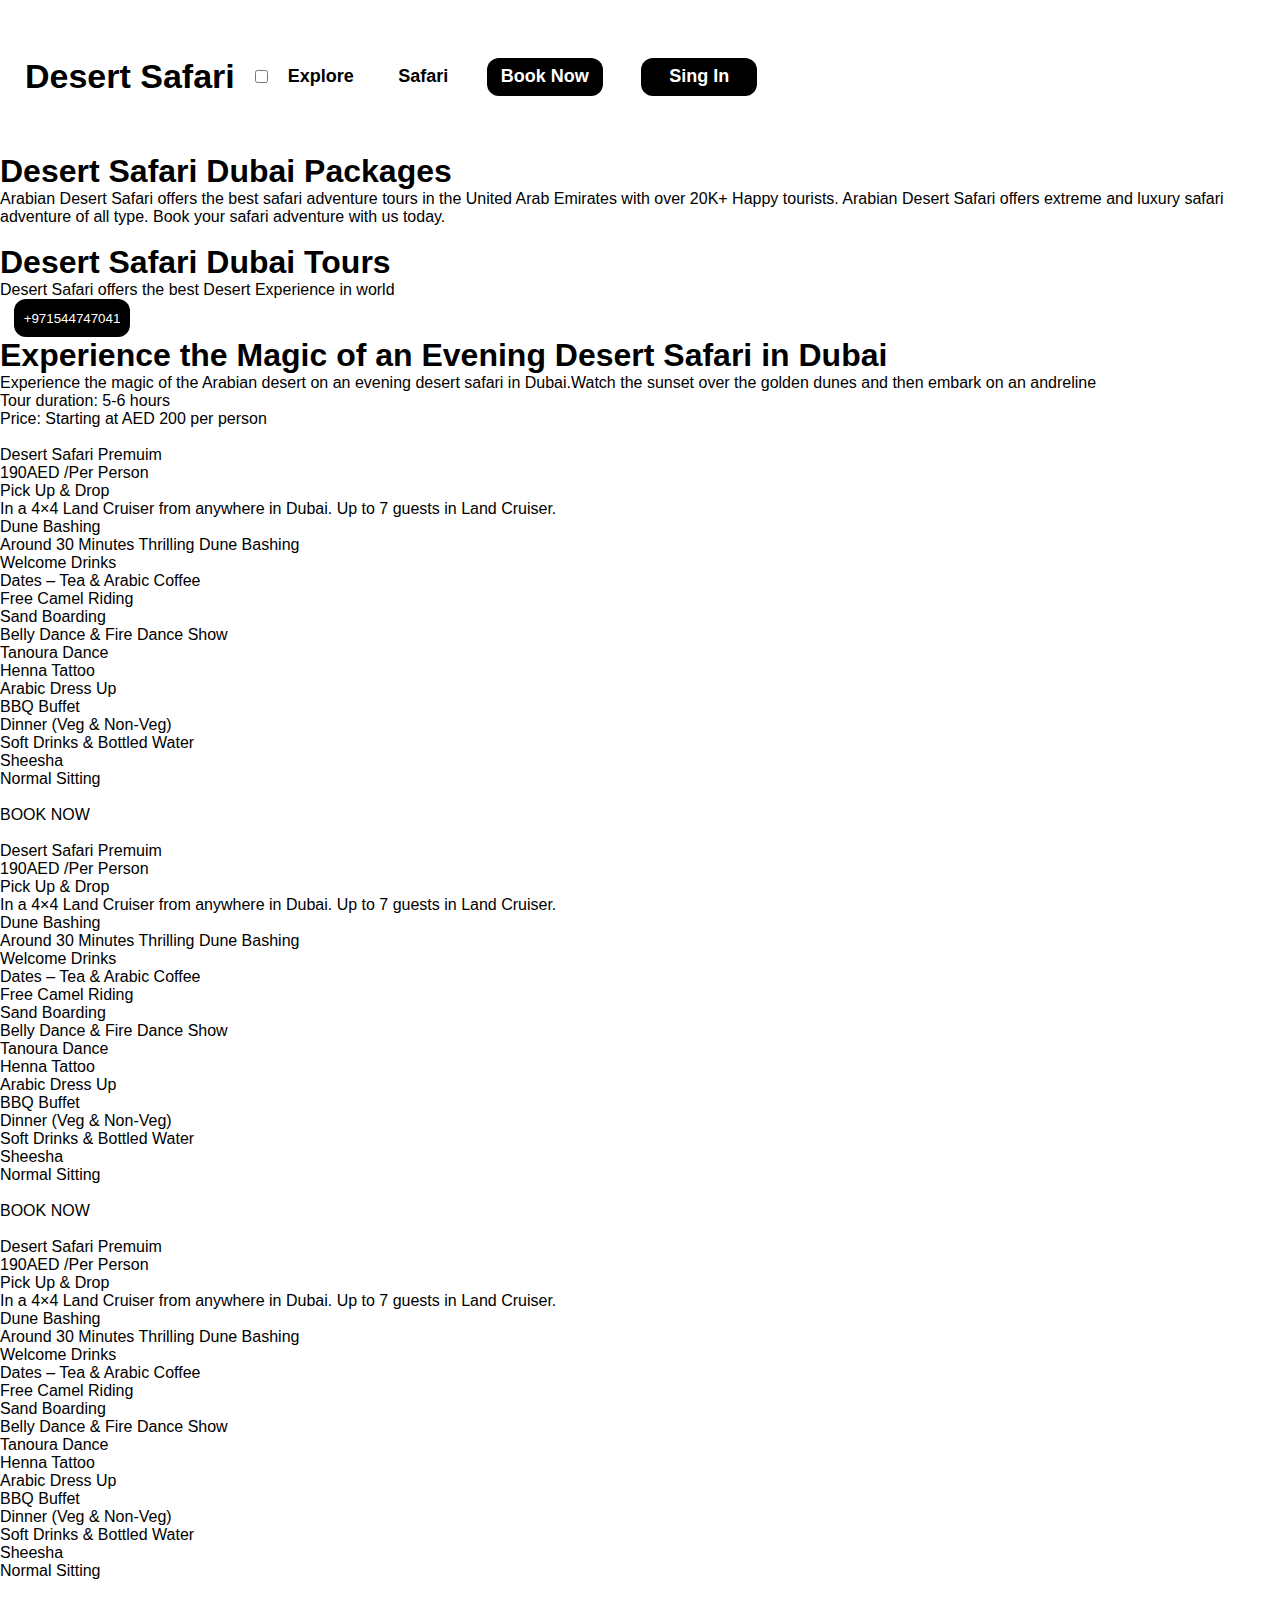
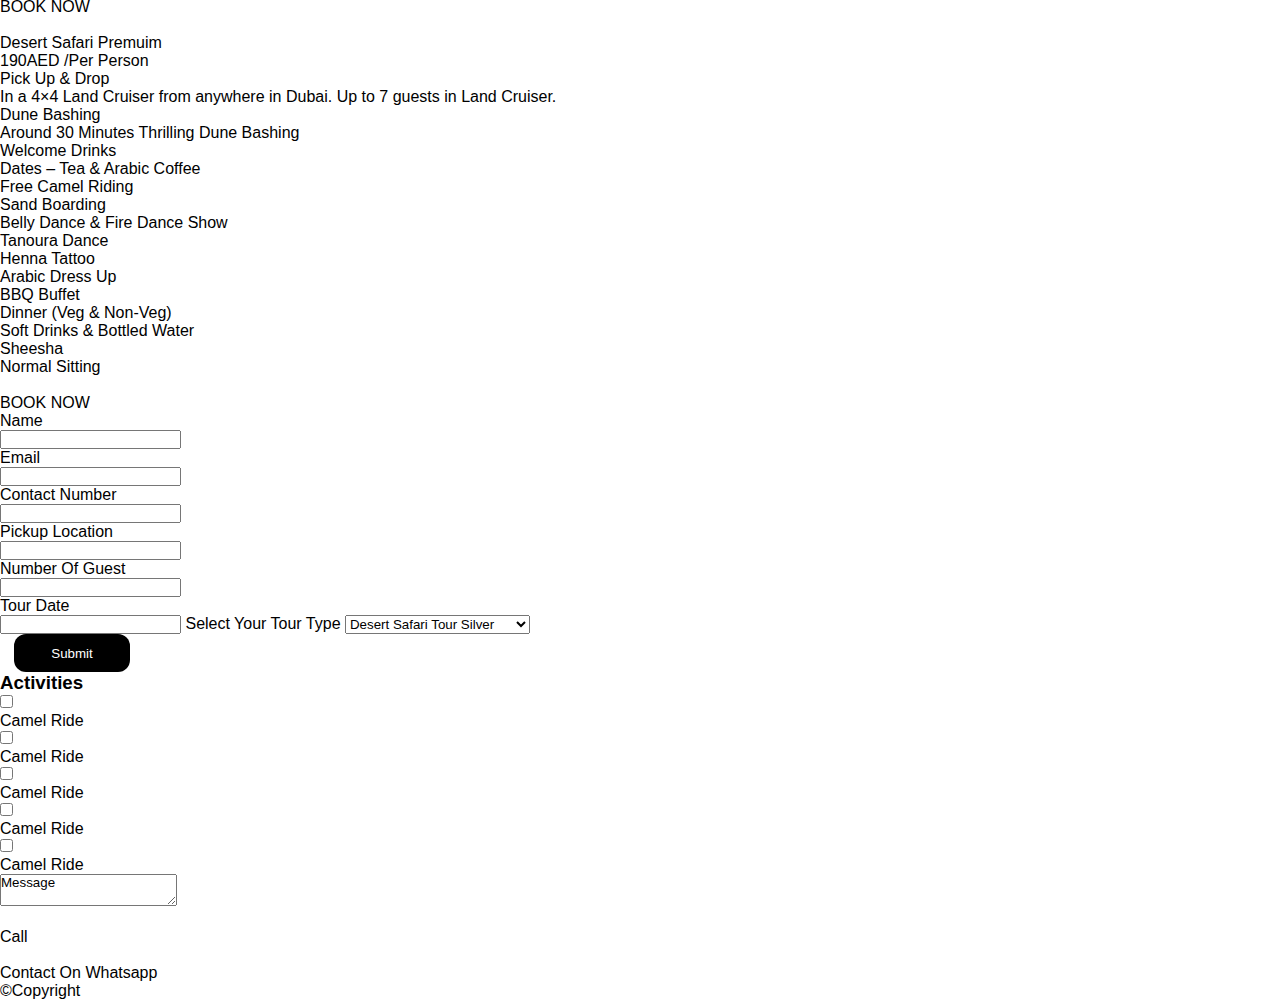
==== index.html @ 17612ead "mistakenlly set rem to px" ====
<!DOCTYPE html>
<html lang="en">

<head>
    <meta charset="UTF-8">
    <meta name="viewport" content="width=device-width, initial-scale=1.0">
    <title>Desert Safari</title>
</head>
<link rel="stylesheet" href="./css/nav_bar.css">
<link rel="stylesheet" href="./css/reponsive.css">
<link rel="stylesheet" href="./css/style.css">

<body>
    <header>
        <nav class="navdiv">
            <ul class="nav-bar">
                <li class="logo">Desert Safari</li>
                <input type='checkbox' id='check' />
                <span class="menu">
                    <li><a href="buy.html">Explore</li></a>
                    <li><a href="safari.html">Safari</li></a>
                    <button class="font_Set">
                        <li class="MPzero"><a id="white_Font" href="packages.html">Book Now</a></li>
                    </button>
                    <button class="font_Set">
                        <li class="MPzero"><a id="white_Font" href="login.html">Sing In</a></li>
                    </button>
                    <label for="check" class="close-menu"><i class="fas fa-times"></i></label>
                </span>
                <label for="check" class="open-menu"><i class="fas fa-bars"></i></label>
            </ul>
        </nav>
    </header>
    <main>
        <div class="belowNav">
            <div class="head">
                <h1>Desert Safari Dubai Packages</h1>
            </div>
            <div class="para">
                <p>Arabian Desert Safari offers the best safari adventure tours in the United Arab Emirates with over
                    20K+ Happy tourists. Arabian Desert Safari offers extreme and luxury safari adventure of all type.
                    Book your safari adventure with us today.</p>
            </div>
            <div class="img"><img src="https://source.unsplash.com/random/372x165?offroading" alt=""></div>
        </div>
        <div class="main">
            <div class="head">
                <h1>Desert Safari Dubai Tours</h1>
            </div>
            <div class="para">
                <p>Desert Safari offers the best Desert Experience in world
                </p>
            </div>
            <div class="button">
                <button>
                    +971544747041
                </button>
            </div>
            <div class="offer">
                <div class="head">
                    <h1>Experience the Magic of an Evening Desert Safari in Dubai</h1>
                </div>
                <div class="para">
                    Experience the magic of the Arabian desert on an evening desert safari in Dubai.Watch the sunset
                    over the golden dunes and then embark on an andreline
                </div>
                <div class="tourDuration">
                    <p>Tour duration: 5-6 hours </p>
                    <p>Price: Starting at AED 200 per person</p>
                </div>
            </div>
        </div>
        <div class="productCard">
            <div class="img">
                <img src="https://source.unsplash.com/random/372x165?desert" alt="" srcset="">
            </div>
            <div class="info">
                <div class="head">
                    Desert Safari Premuim
                </div>
                <div class="perPerson">
                    190AED /Per Person
                </div>
            </div>
            <div class="info">
                <div class="head">
                    Pick Up & Drop
                </div>
                <div class="infoPara">
                    In a 4×4 Land Cruiser from anywhere in Dubai. Up to 7 guests in Land Cruiser.
                </div>
            </div>
            <div class="info">
                <div class="head">
                    Dune Bashing
                </div>
                <div class="infoPara">
                    Around 30 Minutes Thrilling Dune Bashing
                </div>
            </div>
            <div class="info">
                <div class="head">
                    Welcome Drinks
                </div>
                <div class="infoPara">
                    Dates – Tea & Arabic Coffee
                </div>
            </div>
            <div class="info">
                <div class="head">
                    Free Camel Riding
                </div>
                <div class="infoPara">
                    Sand Boarding
                </div>
            </div>
            <div class="info">
                <div class="head">
                    Belly Dance & Fire Dance Show
                </div>
                <div class="infoPara">
                    Tanoura Dance
                </div>
            </div>
            <div class="info">
                <div class="head">
                    Henna Tattoo
                </div>
                <div class="infoPara">
                    Arabic Dress Up
                </div>
            </div>
            <div class="info">
                <div class="head">
                    BBQ Buffet
                </div>
                <div class="infoPara">
                    Dinner (Veg & Non-Veg)
                </div>
            </div>
            <div class="info">
                <div class="head">
                    Soft Drinks & Bottled Water
                </div>
                <div class="infoPara">
                    Sheesha
                </div>
            </div>
            <div class="info">
                <div class="head">
                    Normal Sitting
                </div>
            </div>
            <div class="bottomInfo">
                <div class="img">
                    <img src="./photos/review.png" alt="" srcset="">
                </div>
                <div class="buyButton">
                    BOOK NOW
                </div>
            </div>
        </div>
        <div class="productCard">
            <div class="img">
                <img src="https://source.unsplash.com/random/372x165?sahara" alt="" srcset="">
            </div>
            <div class="info">
                <div class="head">
                    Desert Safari Premuim
                </div>
                <div class="perPerson">
                    190AED /Per Person
                </div>
            </div>
            <div class="info">
                <div class="head">
                    Pick Up & Drop
                </div>
                <div class="infoPara">
                    In a 4×4 Land Cruiser from anywhere in Dubai. Up to 7 guests in Land Cruiser.
                </div>
            </div>
            <div class="info">
                <div class="head">
                    Dune Bashing
                </div>
                <div class="infoPara">
                    Around 30 Minutes Thrilling Dune Bashing
                </div>
            </div>
            <div class="info">
                <div class="head">
                    Welcome Drinks
                </div>
                <div class="infoPara">
                    Dates – Tea & Arabic Coffee
                </div>
            </div>
            <div class="info">
                <div class="head">
                    Free Camel Riding
                </div>
                <div class="infoPara">
                    Sand Boarding
                </div>
            </div>
            <div class="info">
                <div class="head">
                    Belly Dance & Fire Dance Show
                </div>
                <div class="infoPara">
                    Tanoura Dance
                </div>
            </div>
            <div class="info">
                <div class="head">
                    Henna Tattoo
                </div>
                <div class="infoPara">
                    Arabic Dress Up
                </div>
            </div>
            <div class="info">
                <div class="head">
                    BBQ Buffet
                </div>
                <div class="infoPara">
                    Dinner (Veg & Non-Veg)
                </div>
            </div>
            <div class="info">
                <div class="head">
                    Soft Drinks & Bottled Water
                </div>
                <div class="infoPara">
                    Sheesha
                </div>
            </div>
            <div class="info">
                <div class="head">
                    Normal Sitting
                </div>
            </div>
            <div class="bottomInfo">
                <div class="img">
                    <img src="./photos/review.png" alt="" srcset="">
                </div>
                <div class="buyButton">
                    BOOK NOW
                </div>
            </div>
        </div>
        <div class="productCard">
            <div class="img">
                <img src="https://source.unsplash.com/random/372x165?beach" alt="" srcset="">
            </div>
            <div class="info">
                <div class="head">
                    Desert Safari Premuim
                </div>
                <div class="perPerson">
                    190AED /Per Person
                </div>
            </div>
            <div class="info">
                <div class="head">
                    Pick Up & Drop
                </div>
                <div class="infoPara">
                    In a 4×4 Land Cruiser from anywhere in Dubai. Up to 7 guests in Land Cruiser.
                </div>
            </div>
            <div class="info">
                <div class="head">
                    Dune Bashing
                </div>
                <div class="infoPara">
                    Around 30 Minutes Thrilling Dune Bashing
                </div>
            </div>
            <div class="info">
                <div class="head">
                    Welcome Drinks
                </div>
                <div class="infoPara">
                    Dates – Tea & Arabic Coffee
                </div>
            </div>
            <div class="info">
                <div class="head">
                    Free Camel Riding
                </div>
                <div class="infoPara">
                    Sand Boarding
                </div>
            </div>
            <div class="info">
                <div class="head">
                    Belly Dance & Fire Dance Show
                </div>
                <div class="infoPara">
                    Tanoura Dance
                </div>
            </div>
            <div class="info">
                <div class="head">
                    Henna Tattoo
                </div>
                <div class="infoPara">
                    Arabic Dress Up
                </div>
            </div>
            <div class="info">
                <div class="head">
                    BBQ Buffet
                </div>
                <div class="infoPara">
                    Dinner (Veg & Non-Veg)
                </div>
            </div>
            <div class="info">
                <div class="head">
                    Soft Drinks & Bottled Water
                </div>
                <div class="infoPara">
                    Sheesha
                </div>
            </div>
            <div class="info">
                <div class="head">
                    Normal Sitting
                </div>
            </div>
            <div class="bottomInfo">
                <div class="img">
                    <img src="./photos/review.png" alt="" srcset="">
                </div>
                <div class="buyButton">
                    BOOK NOW
                </div>
            </div>
        </div>
        <div class="productCard">
            <div class="img">
                <img src="https://source.unsplash.com/random/372x165?camping" alt="" srcset="">
            </div>
            <div class="info">
                <div class="head">
                    Desert Safari Premuim
                </div>
                <div class="perPerson">
                    190AED /Per Person
                </div>
            </div>
            <div class="info">
                <div class="head">
                    Pick Up & Drop
                </div>
                <div class="infoPara">
                    In a 4×4 Land Cruiser from anywhere in Dubai. Up to 7 guests in Land Cruiser.
                </div>
            </div>
            <div class="info">
                <div class="head">
                    Dune Bashing
                </div>
                <div class="infoPara">
                    Around 30 Minutes Thrilling Dune Bashing
                </div>
            </div>
            <div class="info">
                <div class="head">
                    Welcome Drinks
                </div>
                <div class="infoPara">
                    Dates – Tea & Arabic Coffee
                </div>
            </div>
            <div class="info">
                <div class="head">
                    Free Camel Riding
                </div>
                <div class="infoPara">
                    Sand Boarding
                </div>
            </div>
            <div class="info">
                <div class="head">
                    Belly Dance & Fire Dance Show
                </div>
                <div class="infoPara">
                    Tanoura Dance
                </div>
            </div>
            <div class="info">
                <div class="head">
                    Henna Tattoo
                </div>
                <div class="infoPara">
                    Arabic Dress Up
                </div>
            </div>
            <div class="info">
                <div class="head">
                    BBQ Buffet
                </div>
                <div class="infoPara">
                    Dinner (Veg & Non-Veg)
                </div>
            </div>
            <div class="info">
                <div class="head">
                    Soft Drinks & Bottled Water
                </div>
                <div class="infoPara">
                    Sheesha
                </div>
            </div>
            <div class="info">
                <div class="head">
                    Normal Sitting
                </div>
            </div>
            <div class="bottomInfo">
                <div class="img">
                    <img src="./photos/review.png" alt="" srcset="">
                </div>
                <div class="buyButton">
                    BOOK NOW
                </div>
            </div>
        </div>
        <div class="bookingSec">
            <form action="https://api.web3forms.com/submit" method="POST">
        <input type="hidden" name="access_key" value="5bc16589-9d69-4c03-a437-92725a789b4c">
                <p>Name</p>
                <input id="clientName" type="text" name="q" placeholder="">
                <p>Email</p>
                <input id="clientEmail" type="text" name="q" placeholder="">
                <p>Contact Number</p>
                <input id="clientNo" type="text" name="q" placeholder="">
                <p>Pickup Location</p>
                <input id="pickupLocation" type="text" name="q" placeholder="">
                <p>Number Of Guest</p>
                <input id="noOfGuests" type="text" name="q" placeholder="">
                <p>Tour Date</p>
                <input id="tourDate" type="text" name="access_key" placeholder="">

                    <label class="light-Font" >Select Your Tour Type</label>
                    <select id="tourOption">
                        <option value="Silver">Desert Safari Tour Silver</option>
                        <option value="Gold">Desert Safari Tour Gold</option>
                        <option value="Platinum">Desert Safari Tour Platinum</option>
                        <ovolvoption value="Diamond">Desert Safari Tour Diamond</option>
                        </select>
                        
                        <div class="h-captcha" data-captcha="true"></div>
                        <button id="submit" type="submit">
                            Submit
                        </button>
            </form>
            <h3 class="">Activities</h3>
            <div class="checkBoxes">
                <div class="tickBox">
                    <input type="checkbox" value="">
                    <p>Camel Ride</p>
                </div>
                <div class="tickBox">
                    <input type="checkbox" value="">
                    <p>Camel Ride</p>
                </div>
                <div class="tickBox">
                    <input type="checkbox" value="">
                    <p>Camel Ride</p>
                </div>
                <div class="tickBox">
                    <input type="checkbox" value="">
                    <p>Camel Ride</p>
                </div>
                <div class="tickBox">
                    <input type="checkbox" value="">
                    <p>Camel Ride</p>
                </div>
            </div>
            <div class="message">
                <textarea name="" id="">Message</textarea>
            </div>
            <!-- <button onclick="BookingInfo()" id="submit" type="submit"> -->
        </div>
    </main>
    <div class="contact">
        <div onclick="call()" class="call">
            <img src="./photos/call.png" alt="" srcset="">
            <p>Call</p>
        </div>
    </div>
    <div onclick="whatsapp()" class="contact">
        <div class="whatsapp">
            <img src="./photos/whatsapp.png" alt="" srcset="">
            <p>Contact On Whatsapp</p>
        </div>
    </div>
    <footer>
        ©Copyright
    </footer>
    <script src="script.js"></script>
    <script src="https://web3forms.com/client/script.js" async defer></script>
    <!-- <script src="./javascript/script.js"></script> -->
</body>

</html>
---- css/style.css ----
@import url('https://fonts.googleapis.com/css2?family=Lugrasimo&family=Zilla+Slab:ital,wght@0,300;0,400;0,500;0,600;0,700;1,300;1,400;1,500;1,600;1,700&display=swap');
@import url('https://fonts.googleapis.com/css2?family=Lugrasimo&display=swap');
@import url('https://fonts.googleapis.com/css2?family=Raleway:ital,wght@0,100..900;1,100..900&display=swap');

* {
    font-family: "Roboto", sans-serif;
    text-decoration: none;
    padding: 0;
    margin: 0;
}

html,
body {
    min-height: 100%;
}

body {
    background-color: var(--bg-color);
}

nav {
    background-color: var(--nav-color);
}

button {
    font-weight: 100;
    width: 116px;
    height: 38px;
    background-color: var(--btn-color);
    margin-left: 14px;
    margin-right: 20px;
    border-radius: var(--btn-raduis);
    padding: 0 0 0 0;
    border: 0;
    color: var(--bg-color);
}

ul {
    display: flex;
    justify-content: space-between;
    align-items: center;
}

li {
    list-style: none;
    display: inline-block;
    margin: 20px;
    display: inline;
}

li a {
    color: var(--font-color_2);
    font-size: 1.125rem;
    font-weight: bold;
    /* margin-right: 25px; */
    /* align-items: center; */
}

.navbar {
    font-family: calibri;
    padding-right: 15px;
    padding-left: 15px;
}

h2 {
    font-size: 2rem;
}

.navdiv {
    display: flex;
    height: 17vh;
    padding: 0 4px 0 5px;
    align-items: center;
    justify-content: space-between;
}

.logo {
    text-transform: capitalize;
    font-size: 2.125rem;
    font-weight: 600;
}

.menu button li,
#white_Font {
    margin: 0;
    padding: 0;
    color: var(--font-color_1);
    text-transform: unset;
}

menu .MPzero {
    color: var(--bg-color);
    font-weight: bold;
    font-size: 0.9375rem;
}

#container_img {
    width: 78vw;
    height: 60vh;
    z-index: 1;
    justify-content: center;
    border-radius: 24px;
    padding-top: 10px;
    margin: 22px auto;
}

.container {
    /* background-image: url(https://assets.api.uizard.io/api/cdn/stream/dd231531-9ee4-4b89-ac76-0adcfb8a06e5.png); */
    padding-top: 10px;
    width: 78vw;
    height: 78vh;
    border-radius: 24px;
    justify-content: center;
    margin: 22px auto;
    background-size: cover;
    line-break: auto;
    flex-wrap: wrap;
    display: flex;
    align-content: space-between;
}

.div_Head {
    /* background-color: black; */
    display: block;
}

#main_Quote {
    text-align: center;
    font-size: 2.0625rem;
    font-weight: 900;
    margin: 10vh auto 0 0;
    display: block;
    color: var(--bg-color);
}

#explore {
    border: none;
    padding-left: 10px;
}

#enjoy {
    border-radius: 0 0 10px 0;
}

.sub_Card {
    border-left: 2px solid #505050;
    padding: 10px;
    background-color: var(--nav-color);
}


.card_Main {
    z-index: 1;
    position: relative;
    top: -26vh;
    margin: 0 0.9vw;
    background-color: var(--nav-color);
    display: flex;
    border-radius: 8px;
    height: 12vh;
    /* align-content: flex-end; */
    align-items: center;
    width: 76vw;
    flex-wrap: wrap;
}


.menu_Card {
    box-sizing: border-box;
    opacity: 0.95;
    justify-content: flex-end;
    display: flex;
    width: 19vw;
    height: 46vh;
    border-radius: 15px;
    margin: 11px 16px;
    flex-direction: column;
    padding: 0 0px 15px 5vh;
    background-size: cover;
    filter: opacity(10px);
}

.card_Col_Head {
    font-size: 1rem;
    font-weight: 500;
    width: 100%;
    object-fit: cover;
    padding-top: 1vh;
}

.card_Col_Cont {
    font-weight: 700;
    font-size: 1.125rem;
}

#second_Container {
    display: flex;
    flex-direction: column;
    margin-top: 9vh;
}

#second_Container h2 {
    display: flex;
    justify-content: flex-start;
    margin: 18vh 0vh 0px 17vw;
    font-size: 2rem;
}

.card {
    display: flex;
    justify-content: center;
}

.menu_Card {
    box-sizing: border-box;
    justify-content: flex-end;
    display: flex;
    width: 19vw;
    height: 46vh;
    border-radius: 15px;
    margin: 9vh 16px;
    flex-direction: column;
    padding: 0 0px 2.4vh 2.44vw;
}

.card_G {
    width: 30vw;
    display: flex;
    flex-direction: column;
    text-align: center;
    align-items: center;
}

.a {
    width: 102px;
    height: 102px;
}

.b {
    font-size: 23px;
    font-weight: 600;
}

.c {
    font-size: 1rem;
    font-weight: 100;
    line-break: auto;
    margin-top: 1vh;
    margin-top: 0.4vh;
}

#camel_Ride {
    background-image: url(./photos/camel_ride.jpg);
}

#quad_Biking {
    background-image: url(https://media.istockphoto.com/id/1629470061/photo/young-woman-on-a-quadbike-in-the-desert-in-egypt.jpg?s=612x612&w=0&k=20&c=jbIVRfKk-oHbPiOWPb5SlHb2qj7-yLvcGids2VJVi2c=);
}

#dune_Bashing {
    background-image: url(./photos/dune.jpg);
}

#Desert_SunsetView {
    background-image: url(./photos/sunsetView.jpg);
}


#boldAndFont {
    color: var(--font-color_2);
    font-weight: 600;
    font-size: 24px;
}

.container_Bottom {
    margin-top: 10vh;
    padding: 10px 10px 0px 10px;
    display: flex;
    font-size: 1.125rem;
    background-color: var(--nav-color);
    justify-content: center;
    color: rgba(71, 71, 71, 1);
    border-top: 3px solid var(--bg-color);
}

.bold {
    font-weight: 600;
    color: var(--font-color_2);
}

#container_Right {
    padding-top: 10px;
    padding-bottom: 10px;
    justify-content: center;
    align-items: flex-end;
    margin: 0 9px 0 0;
}

#container_Left {
    align-content: center;
    padding-top: 10px;
    padding-bottom: 10px;
}

#fontsize {
    font-size: 1.125rem
}

:root {
    --nav-color: white;
    --btn-color: var(--font-color_2);
    --font-color_1: white;
    --btn-raduis: 12px;
    --font-color_2: black;
    --bg-color: white;
}

@media only screen and (max-width: 1133px) {
    body {
        height: 10vh;
    }
}

@media only screen and (max-width: 600px) {
    #second_Container {
        display: flex;
        flex-direction: column;
        /* margin-top: 9vh; */
    }

    #second_Container h2 {
        display: flex;
        justify-content: flex-start;
        margin: 0 0vh 0px 17vw;
        font-size: 2rem;
    }

    .container {
        /* background-image: url(https://assets.api.uizard.io/api/cdn/stream/dd231531-9ee4-4b89-ac76-0adcfb8a06e5.png); */
        padding-top: 10px;
        width: 78vw;
        height: 142.4vh;
        border-radius: 24px;
        justify-content: center;
        margin: 22px auto 0 auto;
        background-size: cover;
        line-break: auto;
        flex-wrap: wrap;
        display: flex;
        align-content: space-between;
    }
}

#second_Container h2 {
    position: absolute;
    display: flex;
    text-align: center;
    /* margin: 0 0vw; */
    font-size: 2rem;
    top: 139vw;
    width: 97vw;
    padding: 0 0px 0 11vw;
}

.card {
    position: relative;
    display: flex;
    justify-content: center;
    bottom: 21vh;
    /*right: 6.5vw; */
    flex-direction: column;
    align-self: center;
    background-color: cadetblue;
    width: 59vw;
}

.menu_Card {
    /* box-sizing: border-box; */
    /* justify-content: flex-end; */
    display: flex;
    width: 52vw;
    /* height: 36vh; */
    border-radius: 15px;
    /* margin: 9vh 16px; */
    flex-direction: column;
    padding: 0 0px 2.4vh 2.44vw;
    border: solid;
    text-align: center;
}

.card {
    position: relative;
    display: flex;
    justify-content: center;
    bottom: 21vh;
    /* right: 6.5vw; */
    /* flex-direction: column; */
    align-self: center;
    /* background-color: cadetblue; */
    width: 57vw;
    overflow: overlay;
    display: -webkit-inline-box;
}

.bottom_Cards {
    /* flex-wrap: wrap; */
    margin: 13vh 0;
    display: flex;
    justify-content: center;
    width: 100vw;
    height: 30vh;
    align-content: center;
    flex-direction: column;
    align-items: center;
}

.card_Main {
    position: relative;
    top: -70vh;
    display: flex;
    border-radius: 8px;
    align-items: left;
    flex-direction: column;
    flex-wrap: nowrap;
    background: unset;
}

#main_Quote {
    text-align: center;
    font-size: 3.0625rem;
    height: 47vh;
    font-weight: 900;
    margin: 13vh auto 0 0;
    display: block;
    color: var(--bg-color);
    text-align: left;
}

.div_Head {
    position: relative;
    /* background-color: black; */
    display: block;
    top: -77vw;
    z-index: 1;
}

.container {
    /* background-image: url(https://assets.api.uizard.io/api/cdn/stream/dd231531-9ee4-4b89-ac76-0adcfb8a06e5.png); */
    padding-top: 10px;
    width: 78vw;
    height: auto;
    border-radius: 24px;
    justify-content: center;
    margin: 22px auto;
    background-size: cover;
    line-break: auto;
    flex-wrap: wrap;
    display: flex;
    align-content: space-between;
    background-color: rgba(237, 237, 237, 0.4);
}

#enjoy,
.sub_Card {
    width: 68vw;
    border-radius: 38px;
    align-self: center;
    height: 61px;
    padding-bottom: 54px;
    margin-top: 6px;
    display: flex;
}

@media only screen and (max-width: 600px) {
    .card_Main {
        flex-direction: column;
    }
}

@media only screen and (max-height: 500px) {
    .navdiv {
        height: 85px;
    }
}

/* on mobile  */
@media only screen and (max-width: 600px) {
    .bottom_Cards {
        bottom: 41vh;
        position: relative;
        /* flex-wrap: wrap; */
        margin: 13vh 0;
        display: flex;
        justify-content: center;
        width: 100vw;
        height: 30vh;
        align-content: center;
        flex-direction: column;
        align-items: center;
    }

    .container {
        height: 1060px;
    }

    #second_Container h2 {
        position: absolute;
        display: flex;
        text-align: left;
        /* margin: 0 0vw; */
        font-size: 2rem;
        top: 114vh;
        width: 83vw;
        /* padding: 0 0px 0 11vw; */
    }

    .card_Main {
        top: -67vh;
    }

    .div_Head {
        top: -57vh;
    }

    .bottom_Cards {
        width: 0;
        height: 0;
    }

    .a,
    .b,
    .c,
    .card_G {
        font-size: 0;
        width: 0;
        height: 0;
    }

    .p {
        bottom: 5vh;
        position: relative;
        font-size: 25px;
        height: 8vh;
        width: 100vw;
        text-align: center;
        background-color: var(--nav-color);
        display: flex;
        align-content: center;
        justify-content: center;
        align-items: center;
    }

    .belowNav {
        padding-top: 10px;
        color: white;
        background-color: #efba61;
    }

    .belowNav .head {
        text-align: center;
    }

    .belowNav Img {
        width: 90vw;
        height: 40vw;
        margin: 0 5vw 3vh 5vw;
    }

    .para {
        border: 2px solid white;
        text-align: center;
        margin: 20px;
        padding: 10px;
        line-break: strict;
        font-size: 1rem;
    }

    .main {
        color: #494949;
    }

    .main .head {
        text-align: center;
        margin: 4vh 3vw 1vh 3vw;
        font-size: .9rem;
        width: 89vw;
        margin-left: 6vw;
        line-break: strict;

    }

    .main>.para {
        padding: 0 0px 14px 28px;
        text-align: left;
        margin: 0;
    }

    .main .button {
        padding: 0 0 0 12px;
    }

    .offer .para {
        /* padding: 0 0px 14px 28px; */
        text-align: left;
        /* margin: 0; */
        line-break: strict;
        text-align: left;
    }

    .offer {
        margin-top: 2vh;
        width: 78vw;
        margin-left: 13vw;
        text-align: left;
        padding: 7px 0px 0px 0px;
    }

    .offer .head {
        margin: 0 0 2vh 0;
        width: unset;
        text-align: unset;
        padding: 0;
    }

    .offer .para {
        font-size: 1.2rem;
        margin: 0;
        text-align: unset;
        padding: 0;
    }

    .offer .tourDuration {
        margin-top: 1vh;
        font-size: 18px;
        font-weight: 600;
    }

    .productCard {
        margin: 5vh auto 0 auto;
        /* height: 120vh; */
        width: 90vw;
        border-radius: 12px;
        border: 2px solid black;
    }

    .productCard .img img {
        height: 20vh;
        width: -webkit-fill-available;
    }

    .productCard .head {
        font-size: 1.5rem;
        color: #494949;
        text-align: left;
        margin-top: 1vh;
    }

    .productCard .perPerson {
        color: darkblue;
    }

    .productCard .info {
        margin-left: 7vw;
        margin-top: 2vh;
        margin-bottom: 2vh;
    }

    .info .head {
        font-size: 1.5rem;
        font-weight: 600;
    }

    .info .infoPara {
        font-size: 18px;
        font-weight: 500;
    }

    .bottomInfo {
        justify-content: space-between;
        width: 78vw;
        margin-left: 5vw;
        display: flex;
        align-items: center;
        margin-bottom: 1vh;
    }

    .bottomInfo .img img {
        width: 38vw;
        height: 5vh;
    }

    .bottomInfo .buyButton {
        background-color: yellow;
        border-radius: 22px;
        height: 5vh;
        width: 34vw;
        text-align: center;
        line-height: 5vh;
        font-size: 20px;
        color: white;
        font-weight: 700;
    }

    .bookingSec {
        margin-top: 1vh;
        margin: 1vh 4vh;
    }

    .bookingSec p {
        font-size: 18px;
        font-weight: 600;
    }

    input {
        border: 1px solid black;
        margin-top: 0.31vh;
        height: 3vh;
        width: 81vw;
        border: 1px solid black;
        border-radius: 2px;
        margin-bottom: 1vh;
    }

    .checkboxes {
        display: flex;
        align-items: flex-start;
        flex-direction: column;
    }

    .checkboxes p {
        display: inline;
    }

    .checkboxes input {
        width: 27px;
        margin: 0 2vw 0vh 0;
        padding: 0;
        height: 27px;
    }

    .checkboxes p {
        font-weight: 100;
    }

    .light-Font {
        font-size: 1.3rem;
        color: #272727;
    }

    .bookingSec h3 {
        font-size: 1.5rem;
        font-weight: 200;
        color: #272727;
        margin-left: 0.3vh;
    }

    .tickBox {
        margin: 1vh 0 0 0;
        display: flex;
        align-items: center;
    }

    #tourOption {
        border: 1px solid;
        margin: 0.85vh 0;
        width: 81vw;
        height: 4vh;
        font-size: 1.3rem;
    }

    .tickBox p {
        font-family: "Raleway", sans-serif;
        font-weight: 500;
    }

    .message {
        margin: 2vh 0 0 0;
    }

    .message textarea {
        width: 82vw;
        height: 23vw;
        border: 1px solid;
        padding: 1vh 3vw;
    }

    #submit {
        background-color: lightgrey;
        margin-top: 1vh;
        border: 1px solid black;
        padding: 1vh 3vw;
        height: 3vh;
        width: 82vw;
        border-radius: 6px;
        font-size: 1.4rem;
        line-height: 1vh;
        height: 4vh;
        font-weight: 500;
        color: black;
        margin-left: 0;
    }

    main {
        min-height: 100%;
        padding-bottom: 3vh;
    }

    .whatsapp {
        height: 5vh;
        width: 51vw;
        border-radius: 77px;
        display: flex;
        align-items: center;
        background: lightgreen;
        position: fixed;
        bottom: 3vh;
        right: 2vw;
        font-size: 15px;
    }

    .call {
        height: 5vh;
        width: 18vw;
        border-radius: 77px;
        display: flex;
        align-items: center;
        background: #b5b5b5;
        position: fixed;
        bottom: 3vh;
        left: 2vw;
        font-size: 15px;
        color: white;
        font-weight: 600;
    }

    footer {
        font-weight: 500;
        font-size: 20px;
        text-align: center;
        height: 5vh;
        background-color: black;
        color: white;
        line-height: 5vh;
    }
    .contact .call{
        background-color: black;
        width: 18vw;
        font-size: 0.938rem;
    }
    .contact .call img {
        /* height: 5.9vh; */
        border-radius: 4px;
        margin: 0 0 0.1vh -0.9vw;
        width: 10vw;
    }

    .contact .whatsapp img {
        height: 4vh;
    }
}
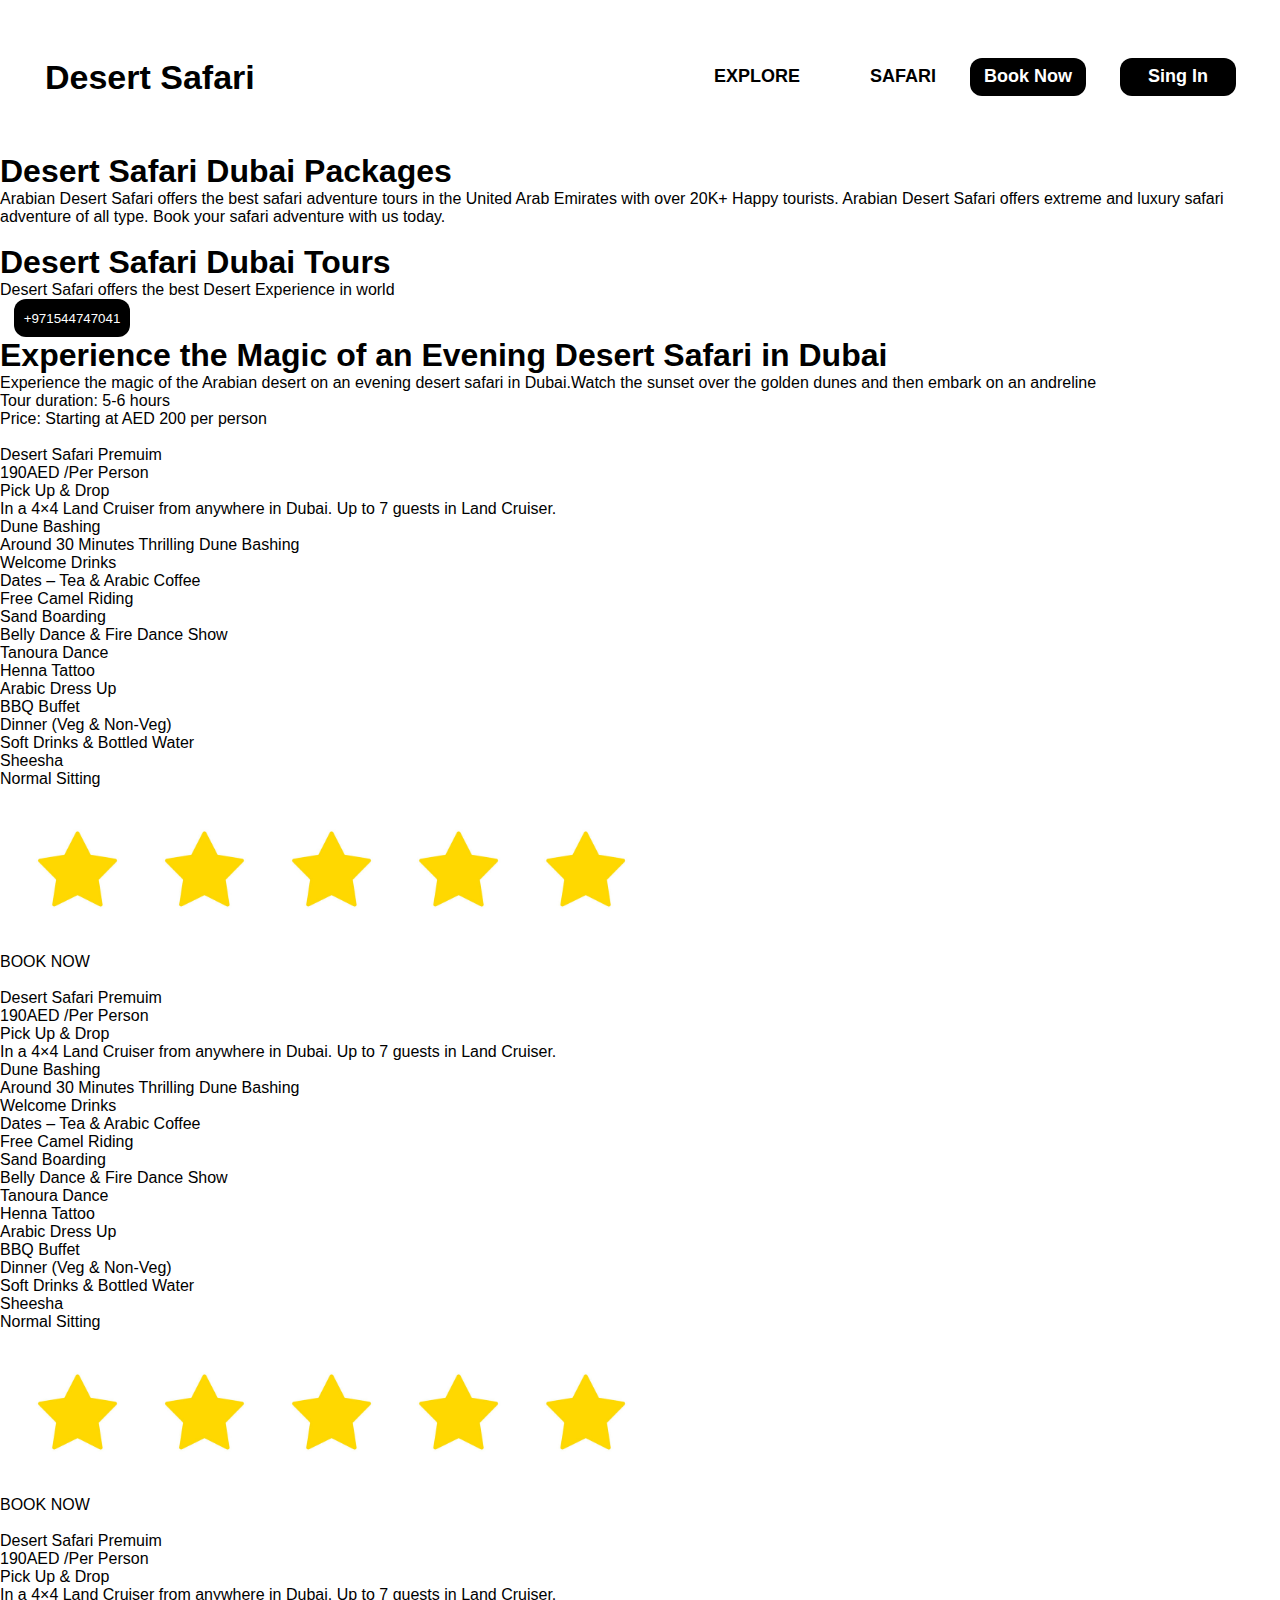
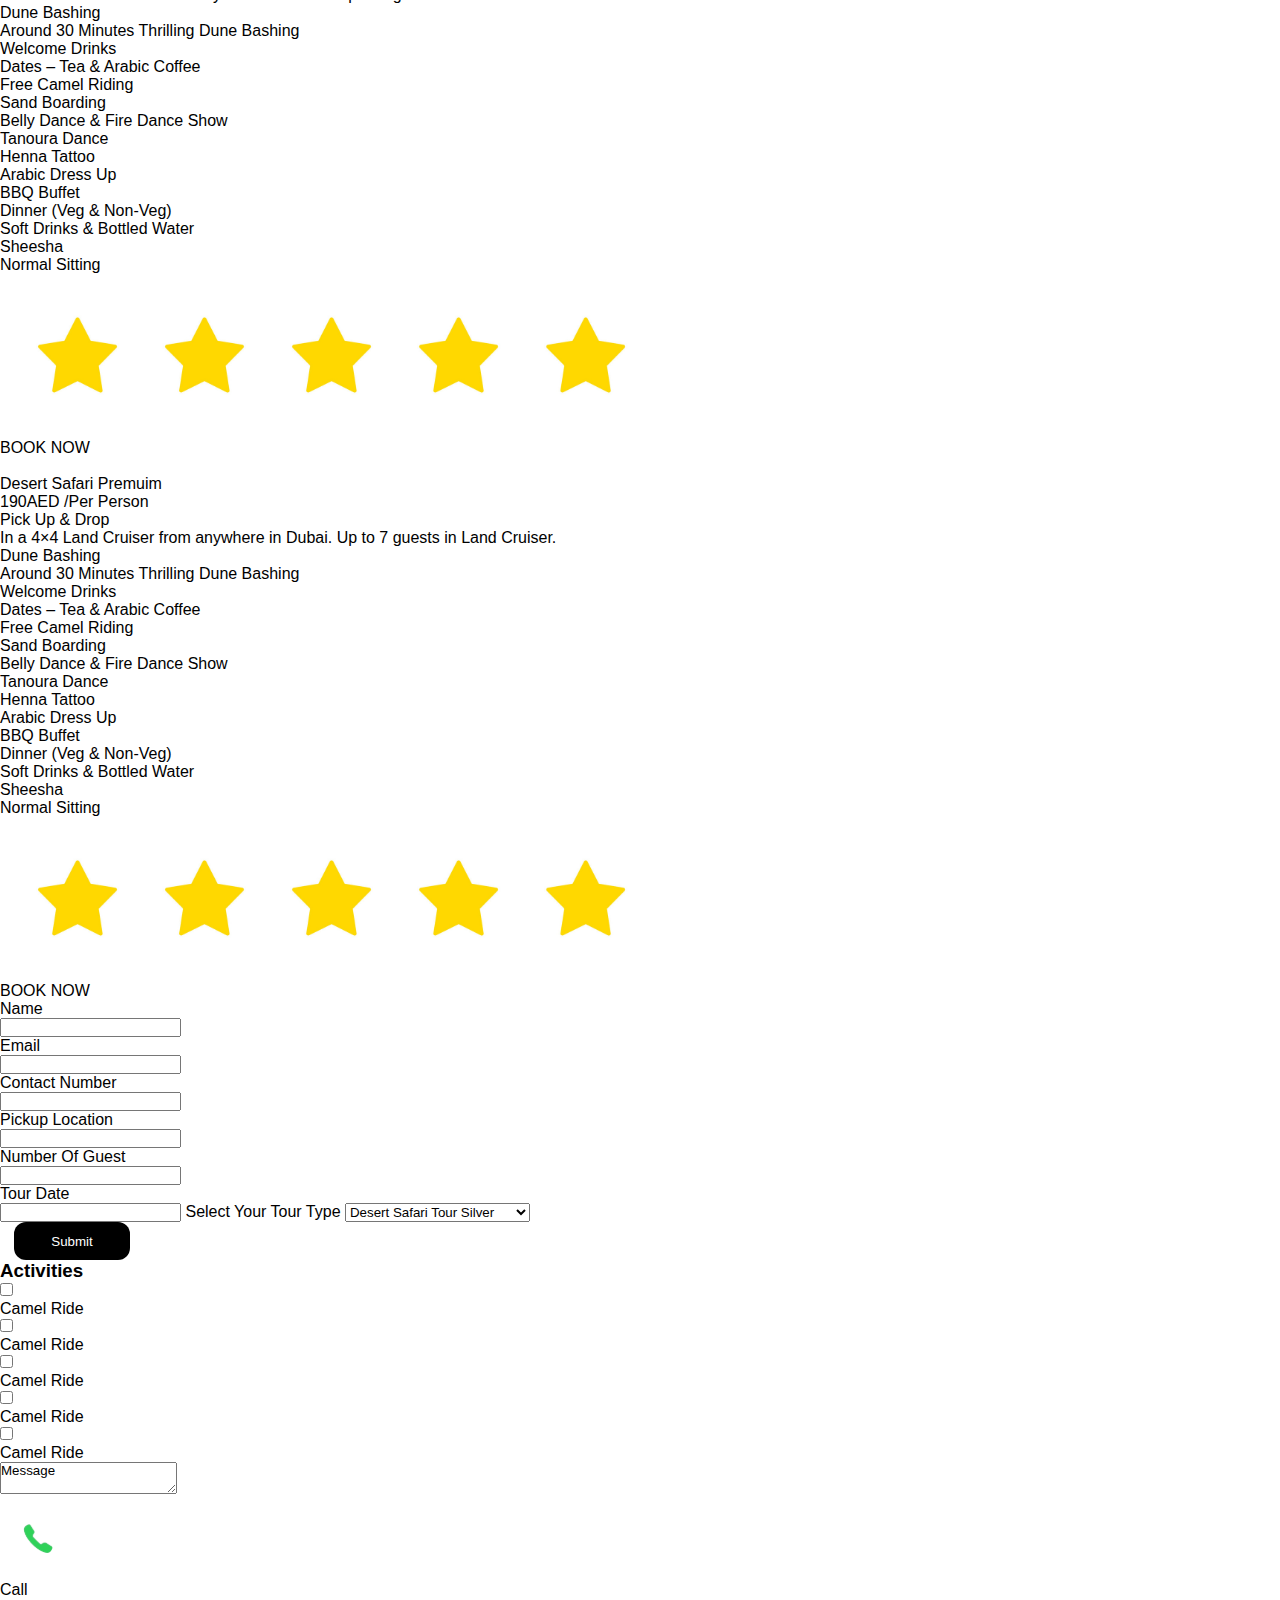
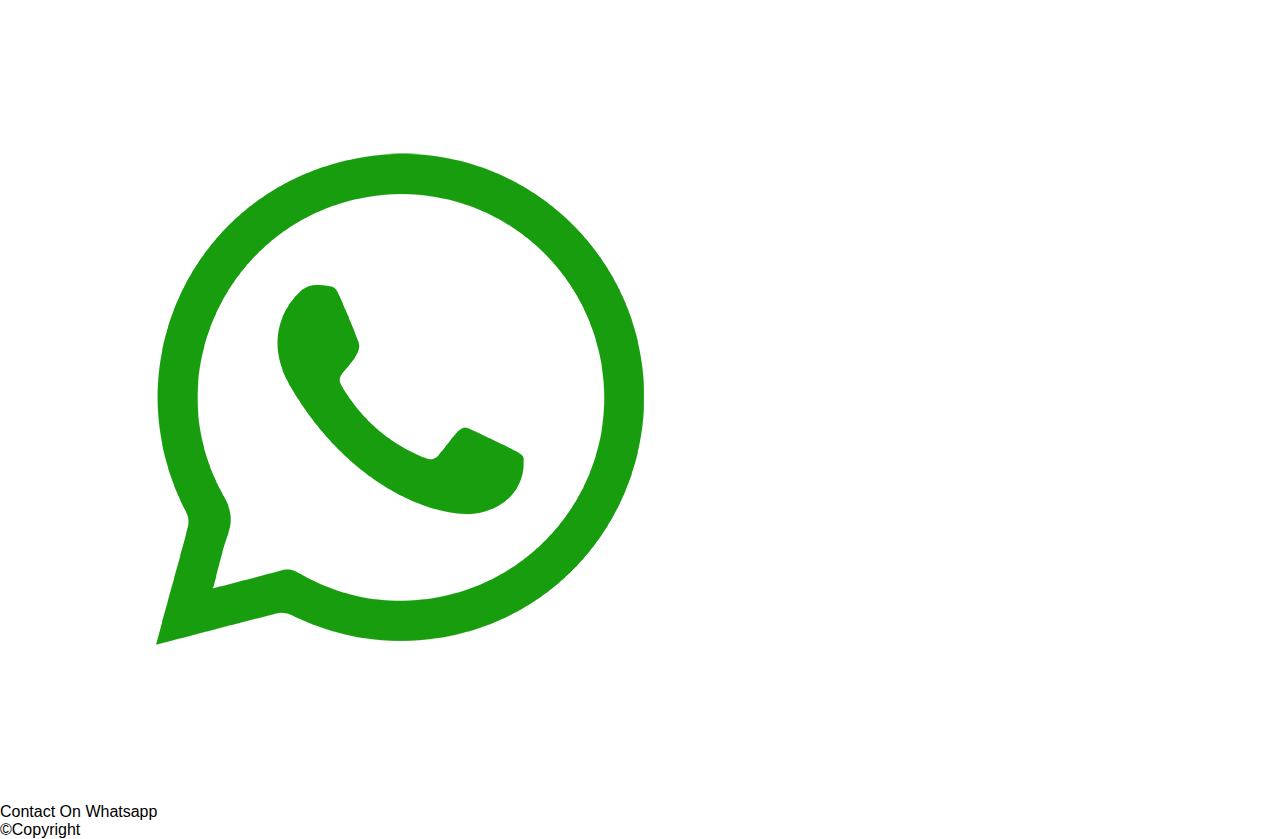
==== commit 6be7806c: "javascript functionality added" ====
--- a/index.html
+++ b/index.html
@@ -444,8 +444,8 @@
                 <p>Number Of Guest</p>
                 <input id="noOfGuests" type="text" name="q" placeholder="">
                 <p>Tour Date</p>
-                <input id="tourDate" type="text" name="access_key" placeholder="">
-
+                <input id="tourDate" type="text" name="q" placeholder="">
+                <form action="">
                     <label class="light-Font" >Select Your Tour Type</label>
                     <select id="tourOption">
                         <option value="Silver">Desert Safari Tour Silver</option>
@@ -453,11 +453,11 @@
                         <option value="Platinum">Desert Safari Tour Platinum</option>
                         <ovolvoption value="Diamond">Desert Safari Tour Diamond</option>
                         </select>
-                        
                         <div class="h-captcha" data-captcha="true"></div>
                         <button id="submit" type="submit">
                             Submit
                         </button>
+                </form>
             </form>
             <h3 class="">Activities</h3>
             <div class="checkBoxes">
--- a/css/nav_bar.css
+++ b/css/nav_bar.css
@@ -0,0 +1,125 @@
+* {
+    box-sizing: border-box;
+    margin: 0;
+    padding: 0;
+}
+
+body {
+    font-family: "Poppins", sans-serif;
+}
+
+.nav-bar {
+    width: 100%;
+    display: flex;
+    justify-content: space-between;
+    align-items: center;
+    list-style: none;
+    position: relative;
+    /* background-color: var(--color2); */
+    padding: 12px 20px;
+}
+
+.logo img {
+    width: 40px;
+}
+
+.menu {
+    align-items: center;
+    display: flex;
+}
+
+.menu li {
+    padding-left: 30px;
+}
+
+.menu li a {
+    display: inline-block;
+    text-decoration: none;
+    text-align: center;
+    transition: 0.15s ease-in-out;
+    position: relative;
+    text-transform: uppercase;
+}
+
+.menu > li > a::after {
+    content: "";
+    position: absolute;
+    bottom: 0;
+    left: 0;
+    width: 0;
+    height: 1px;
+    transition: 0.15s ease-in-out;
+}
+
+.menu li a:hover:after {
+    width: 100%;
+}
+
+.open-menu,
+.close-menu {
+    position: absolute;
+    cursor: pointer;
+    font-size: 1.5rem;
+    /* background-color: aqua; */
+    display: none;
+    background-size: cover;
+    width: 38px;
+    background-image: url(../photos/menu_Icon.png);
+    height: 38px;
+}
+
+.open-menu {
+    top: 50%;
+    right: 20px;
+    transform: translateY(-50%);
+}
+
+.close-menu {
+    top: 20px;
+    right: 20px;
+}
+
+#check {
+    display: none;
+}
+
+@media(max-width: 1070px) {
+    .menu {
+        flex-direction: column;
+        align-items: center;
+        justify-content: center;
+        width: 80%;
+        height: 100vh;
+        position: fixed;
+        top: 0;
+        right: -100%;
+        z-index: 100;
+        transition: all 0.2s ease-in-out;
+        backdrop-filter: 30px;
+        backdrop-filter: blur(16px);
+    }
+    .font_Set{
+        margin: 7vh -5vw 0 0;
+    }
+    .menu li {
+        margin-top: 40px;
+    }
+
+    .menu li a {
+        padding: 10px;
+    }
+
+    .open-menu,
+    .close-menu {
+        display: block;
+    }
+
+    #check:checked~.menu {
+        right: 0;
+    }
+    .open-menu:checked~.menu{
+        width: 0;
+        padding: 0;
+        background-color: blue;
+    }
+}--- a/css/reponsive.css
+++ b/css/reponsive.css
@@ -0,0 +1,157 @@
+nav {
+    height: 10vh;
+    display: flex;
+    align-items: center;
+    width: 100vw;
+}
+a{
+    color: unset;
+}
+.menu button li,
+#white_Font {
+    margin: 0;
+    padding: 0;
+    color: var(--font-color_1);
+    text-transform: unset;
+}
+button {
+    font-weight: 100;
+    width: 116px;
+    height: 38px;
+    background-color: var(--btn-color);
+    margin-left: 14px;
+    margin-right: 20px;
+    border-radius: var(--btn-raduis);
+    padding: 0 0 0 0;
+    border: 0;
+    color: var(--bg-color);
+}
+.logo{
+    font-weight: 600;
+    font-size: 29px;
+    line-height: 10vh;
+}
+.container_img {
+    line-height: 27vh;
+    text-align: center;
+    height: 27vh;
+    width: 100vw;
+    max-width: 100vw;
+    background-image: url(../photos/carindesert.jpg);
+    background-repeat: no-repeat;
+    background-size: cover;
+}
+
+#rent {
+    margin: 3vh 0;
+    font-size: 12px;
+    color: rgb(88, 88, 88);
+}
+
+#belowRent {
+    font-weight: 600;
+    font-size: 16px;
+    margin-bottom: 5vh;
+}
+
+#belowExplore {
+    font-size: 14px;
+    margin-bottom: 3vh;
+}
+
+#textMargin {
+    padding: 0 5vw;
+    max-width: 100vw;
+}
+
+#detailsP {
+    margin: 3vh 0 2vh 0;
+    font-size: 12px;
+    color: rgb(88, 88, 88);
+}
+
+#belowDetails {
+    font-weight: 600;
+    font-size: 16px;
+    margin-bottom: 3vh;
+}
+
+#bookYourRide {
+    margin-top: 7vh;
+    width: 90vw;
+    background-image: url(../photos/carindesert2.jpg);
+    border-radius: 10px;
+}
+
+.cardImg {
+    width: 26.6vw;
+    height: 20vh;
+    border-radius: 10px;
+}
+
+.cardDiv {
+    display: flexbox;
+    flex-direction: row;
+}
+
+.details {
+    margin-top: 1vh;
+    display: flex;
+    flex-direction: row;
+    /* max-width: 80vw; */
+    justify-content: space-between;
+    /* width: 80vw; */
+}
+
+.box {
+    display: grid;
+    grid-template-columns: 1fr 1fr;
+    grid-gap: 10px;
+}
+
+.inbox {
+    border-top: 2px solid gray;
+    font-size: 2rem;
+}
+
+#inboxp {
+    font-size: 1rem;
+}
+
+#desert {
+    background-image: url(../photos/camel_ride.jpg);
+    margin-top: 7vh;
+    width: 90vw;
+    border-radius: 10px;
+    background-size: cover;
+}
+#aboveBox{
+    font-weight: 600;
+    font-size: 16px;
+    margin-bottom: 3vh;
+}
+#footerLogo{
+    text-align: center;
+    padding-left: 4vw;
+    max-width: 100vw;
+    width: 100vw;
+    height: 8vh;
+    align-content: center;
+    font-size: 2.5rem;
+    font-weight: 700;
+}
+.footerGrid{
+    display: grid;
+    grid-template-columns: 1fr 1fr;
+    grid-template-rows: 1fr 1fr;
+}
+#h{
+    grid-area: 4/1;
+}
+.footerItems{
+        display: flex;
+        justify-content: center;
+        /* font-weight: 600; */
+        font-size: 30px;
+        margin: 12px 0;
+}--- a/css/style.css
+++ b/css/style.css
@@ -820,7 +820,7 @@
 
     .call {
         height: 5vh;
-        width: 18vw;
+        width: 15vw;
         border-radius: 77px;
         display: flex;
         align-items: center;
@@ -844,14 +844,11 @@
     }
     .contact .call{
         background-color: black;
-        width: 18vw;
-        font-size: 0.938rem;
     }
     .contact .call img {
-        /* height: 5.9vh; */
+        height: 5.9vh;
         border-radius: 4px;
         margin: 0 0 0.1vh -0.9vw;
-        width: 10vw;
     }
 
     .contact .whatsapp img {
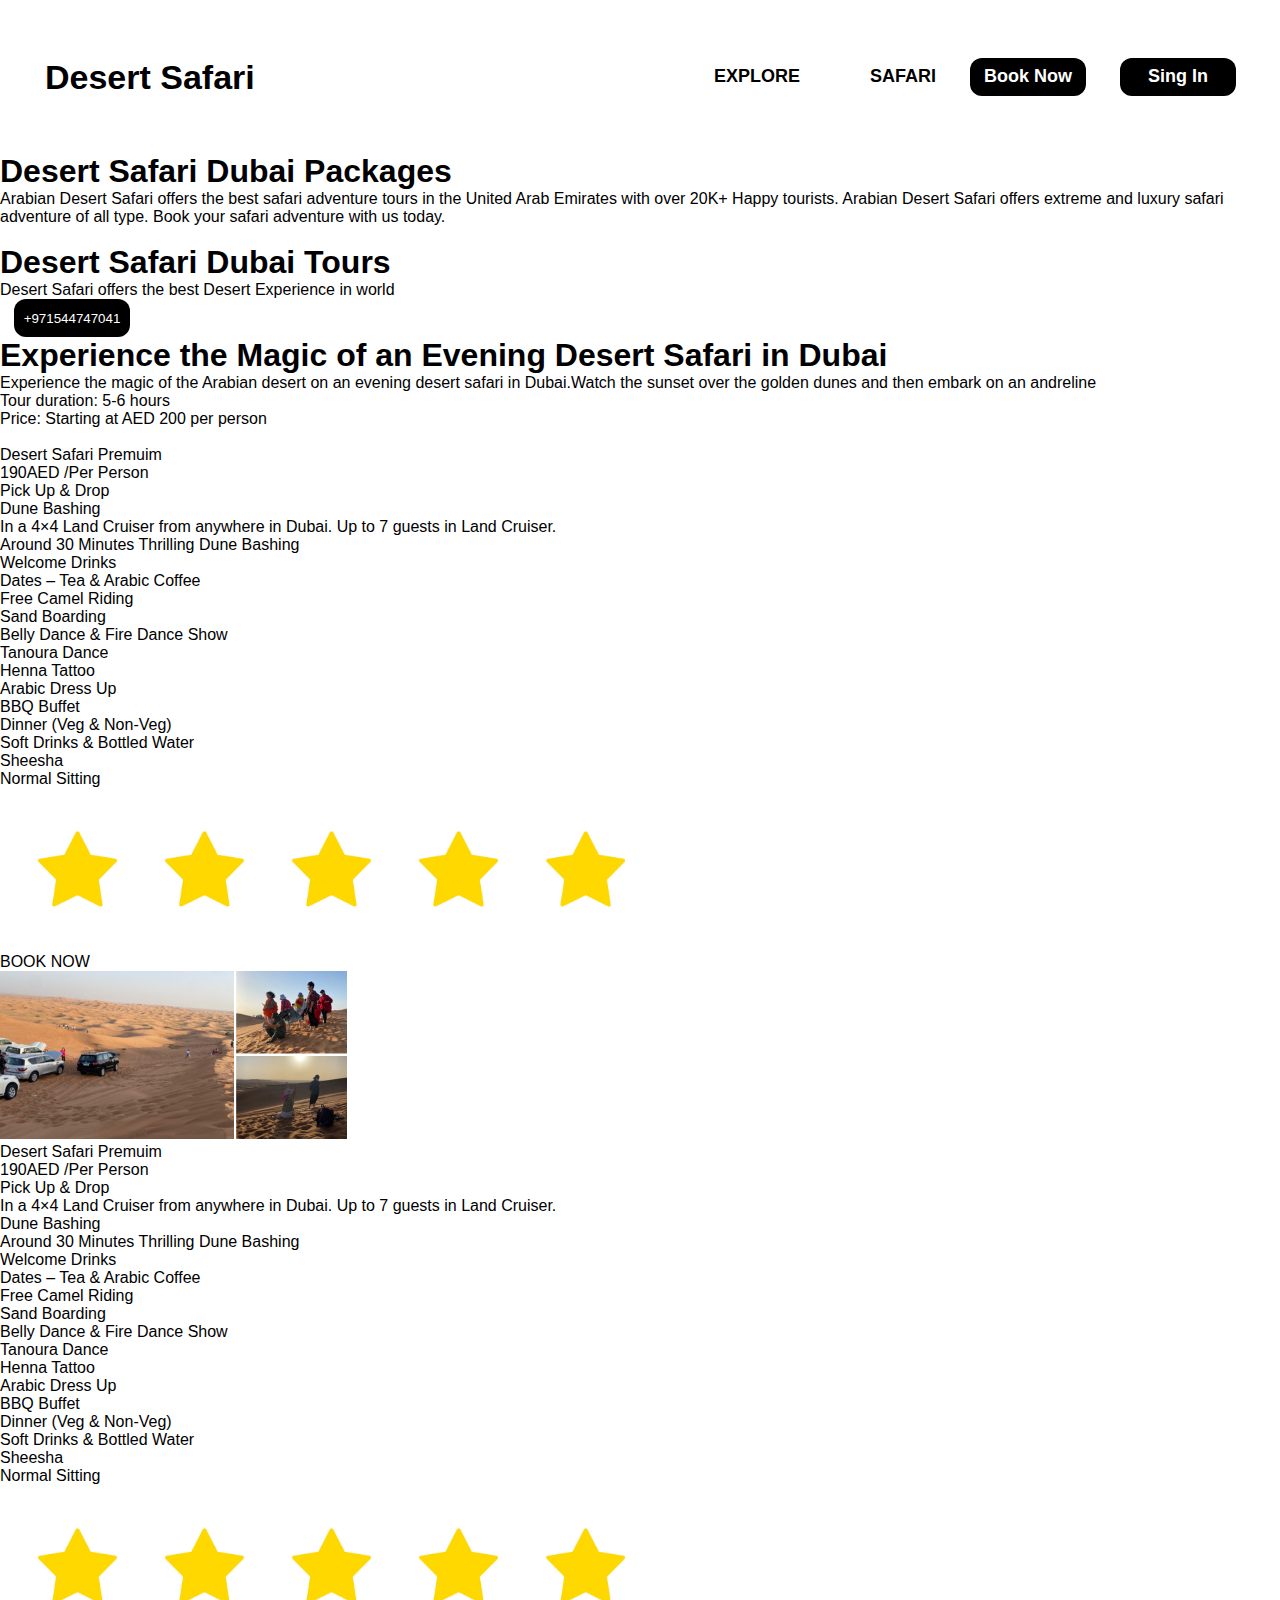
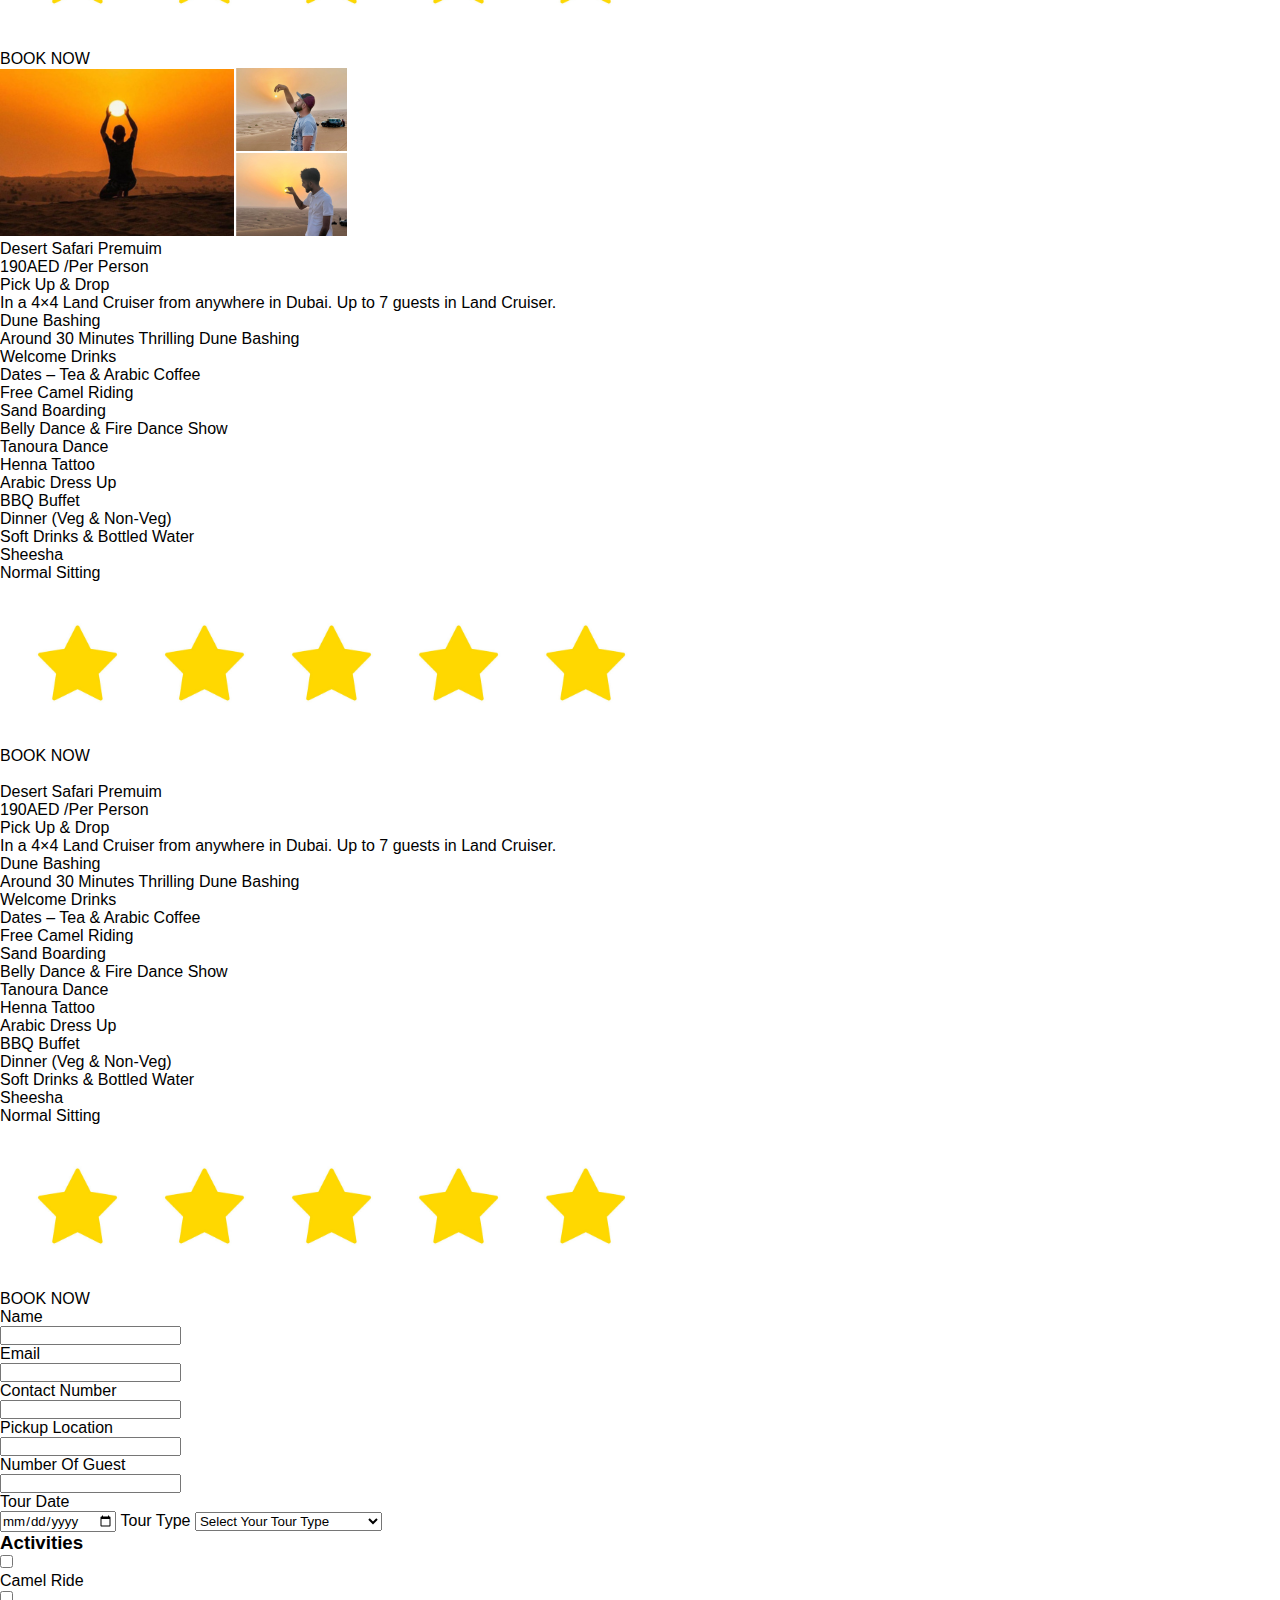
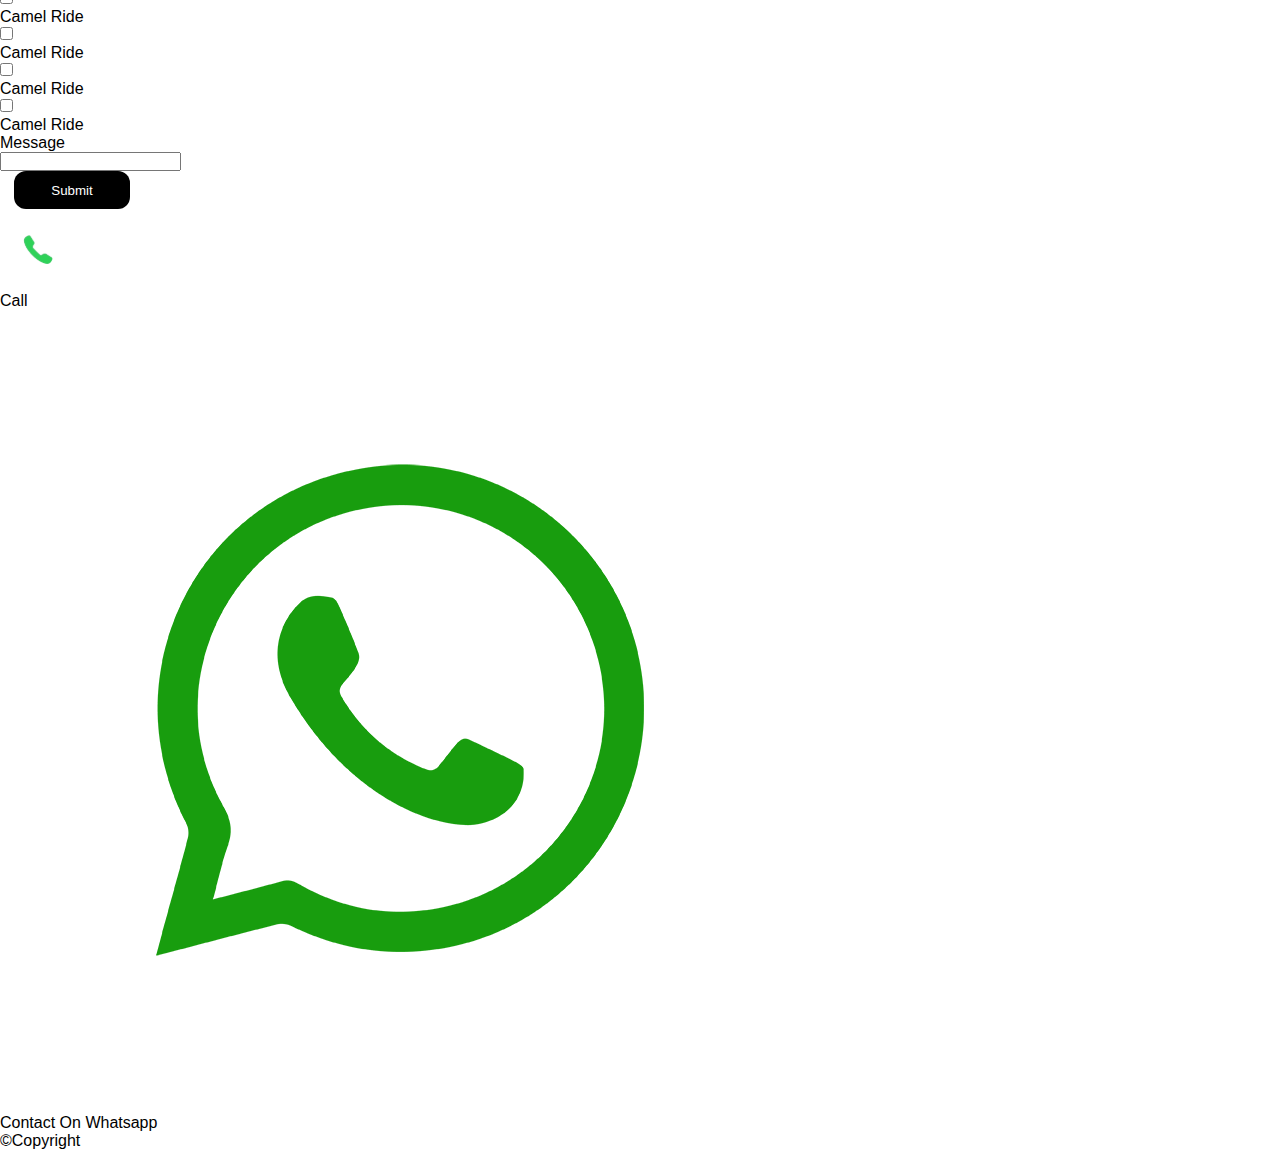
==== commit 8de185a5: "Forms Working and picture audited" ====
--- a/index.html
+++ b/index.html
@@ -72,7 +72,7 @@
         </div>
         <div class="productCard">
             <div class="img">
-                <img src="https://source.unsplash.com/random/372x165?desert" alt="" srcset="">
+                <img src="./photos/collage.png" alt="" srcset="">
             </div>
             <div class="info">
                 <div class="head">
@@ -86,15 +86,15 @@
                 <div class="head">
                     Pick Up & Drop
                 </div>
+                Dune Bashing
                 <div class="infoPara">
                     In a 4×4 Land Cruiser from anywhere in Dubai. Up to 7 guests in Land Cruiser.
                 </div>
             </div>
             <div class="info">
                 <div class="head">
-                    Dune Bashing
-                </div>
-                <div class="infoPara">
+                </div>
+                <div cl ass="infoPara">
                     Around 30 Minutes Thrilling Dune Bashing
                 </div>
             </div>
@@ -162,7 +162,7 @@
         </div>
         <div class="productCard">
             <div class="img">
-                <img src="https://source.unsplash.com/random/372x165?sahara" alt="" srcset="">
+                <img src="./photos/collage 2.png" alt="" srcset="">
             </div>
             <div class="info">
                 <div class="head">
@@ -252,7 +252,7 @@
         </div>
         <div class="productCard">
             <div class="img">
-                <img src="https://source.unsplash.com/random/372x165?beach" alt="" srcset="">
+                <img src="./photos/collage 3.png" alt="" srcset="">
             </div>
             <div class="info">
                 <div class="head">
@@ -434,57 +434,61 @@
             <form action="https://api.web3forms.com/submit" method="POST">
         <input type="hidden" name="access_key" value="5bc16589-9d69-4c03-a437-92725a789b4c">
                 <p>Name</p>
-                <input id="clientName" type="text" name="q" placeholder="">
+                <input id="clientName" type="text" name="clientName" placeholder="">
                 <p>Email</p>
-                <input id="clientEmail" type="text" name="q" placeholder="">
+                <input id="clientEmail" type="text" name="clientEmail" placeholder="">
                 <p>Contact Number</p>
-                <input id="clientNo" type="text" name="q" placeholder="">
+                <input id="clientNo" type="number" name="clientNo" placeholder="">
                 <p>Pickup Location</p>
-                <input id="pickupLocation" type="text" name="q" placeholder="">
+                <input id="pickupLocation" type="text" name="pickupLocation" placeholder="">
                 <p>Number Of Guest</p>
-                <input id="noOfGuests" type="text" name="q" placeholder="">
+                <input id="noOfGuests" type="number" name="noOfGuests" placeholder="">
                 <p>Tour Date</p>
-                <input id="tourDate" type="text" name="q" placeholder="">
-                <form action="">
-                    <label class="light-Font" >Select Your Tour Type</label>
-                    <select id="tourOption">
+                <input id="tourDate" type="date" name="tourDate" placeholder="">
+                    <label class="light-Font" for="TourType" name="picked">Tour Type</label>
+                    <select name="Tour Type" id="tourOption" required="required">
+                        <option selected="true" disabled="disabled">Select Your Tour Type</option>
                         <option value="Silver">Desert Safari Tour Silver</option>
                         <option value="Gold">Desert Safari Tour Gold</option>
                         <option value="Platinum">Desert Safari Tour Platinum</option>
-                        <ovolvoption value="Diamond">Desert Safari Tour Diamond</option>
-                        </select>
-                        <div class="h-captcha" data-captcha="true"></div>
-                        <button id="submit" type="submit">
+                        <option value="Diamond">Desert Safari Tour Diamond</option>
+                    </select> 
+                        
+                        <!-- <button id="submit" type="submit">
                             Submit
-                        </button>
-                </form>
-            </form>
-            <h3 class="">Activities</h3>
-            <div class="checkBoxes">
+                        </button> -->
+                        <h3 class="">Activities</h3>
+                        <div class="checkBoxes">
                 <div class="tickBox">
-                    <input type="checkbox" value="">
+                    <input type="checkbox" value="Camel Ride">
                     <p>Camel Ride</p>
                 </div>
                 <div class="tickBox">
-                    <input type="checkbox" value="">
+                    <input type="checkbox" value="Camel Ride">
                     <p>Camel Ride</p>
                 </div>
                 <div class="tickBox">
-                    <input type="checkbox" value="">
+                    <input type="checkbox" name="Activities" value="Camel Ride">
                     <p>Camel Ride</p>
                 </div>
                 <div class="tickBox">
-                    <input type="checkbox" value="">
+                    <input type="checkbox" name="Activities" value="Camel Ride">
                     <p>Camel Ride</p>
                 </div>
                 <div class="tickBox">
-                    <input type="checkbox" value="">
+                    <input type="checkbox" name="Activities" value="Camel Ride">
                     <p>Camel Ride</p>
                 </div>
             </div>
             <div class="message">
-                <textarea name="" id="">Message</textarea>
-            </div>
+                <p>Message</p>
+                <input type="text">
+            </div>
+            <div class="h-captcha" data-captcha="true"></div>
+            <button id="submit" type="submit">
+                Submit
+            </button>
+        </form>
             <!-- <button onclick="BookingInfo()" id="submit" type="submit"> -->
         </div>
     </main>
--- a/css/style.css
+++ b/css/style.css
@@ -645,6 +645,7 @@
 
     .productCard .img img {
         height: 20vh;
+        border-radius: 9px 9px 0 0;
         width: -webkit-fill-available;
     }
 
@@ -753,7 +754,9 @@
         color: #272727;
         margin-left: 0.3vh;
     }
-
+    .tickBox input{
+        width: 7vw;
+    }
     .tickBox {
         margin: 1vh 0 0 0;
         display: flex;
@@ -771,9 +774,13 @@
     .tickBox p {
         font-family: "Raleway", sans-serif;
         font-weight: 500;
-    }
-
-    .message {
+        line-height: 10px;
+        height: 14px;
+    }
+    .message input{
+        height: 14vh;
+    }
+    .message{
         margin: 2vh 0 0 0;
     }
 
@@ -820,7 +827,7 @@
 
     .call {
         height: 5vh;
-        width: 15vw;
+        width: 18vw;
         border-radius: 77px;
         display: flex;
         align-items: center;
@@ -844,11 +851,14 @@
     }
     .contact .call{
         background-color: black;
+        width: 18vw;
+        font-size: 0.938rem;
     }
     .contact .call img {
-        height: 5.9vh;
+        /* height: 5.9vh; */
         border-radius: 4px;
         margin: 0 0 0.1vh -0.9vw;
+        width: 10vw;
     }
 
     .contact .whatsapp img {
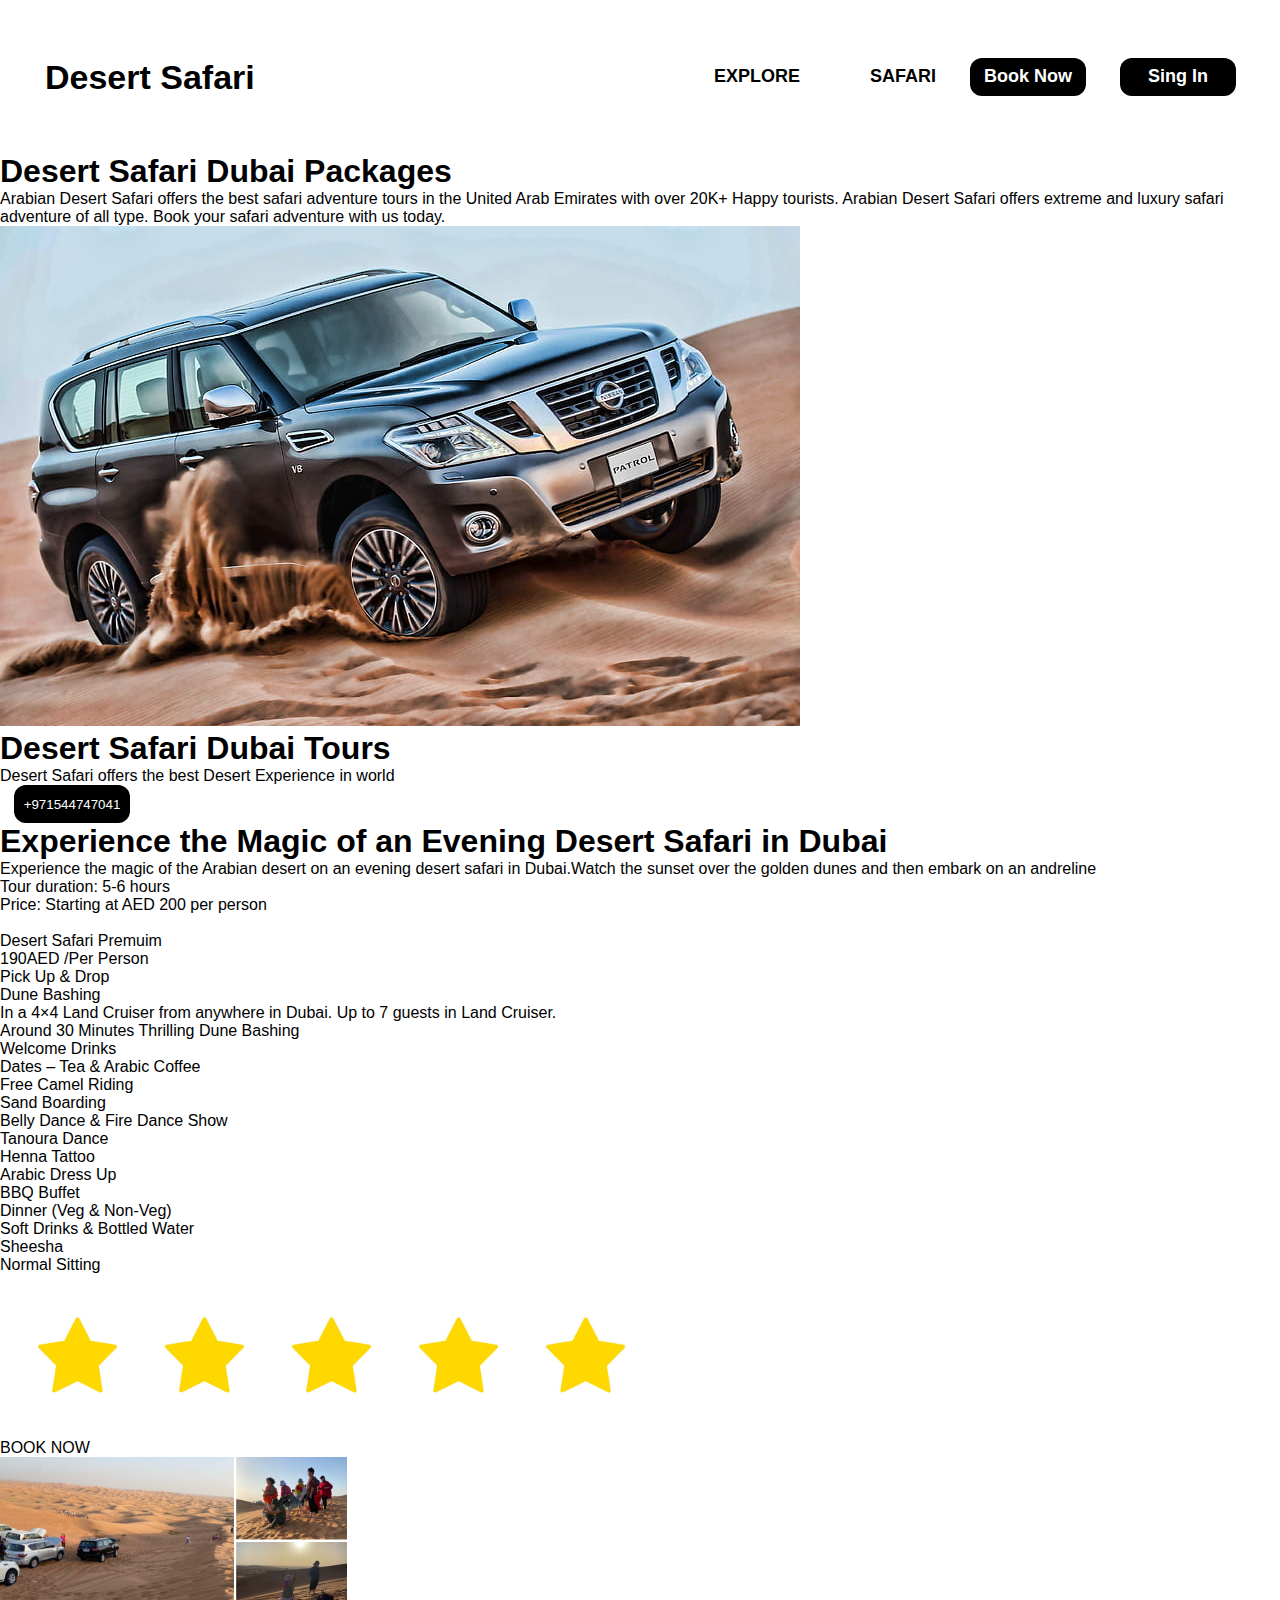
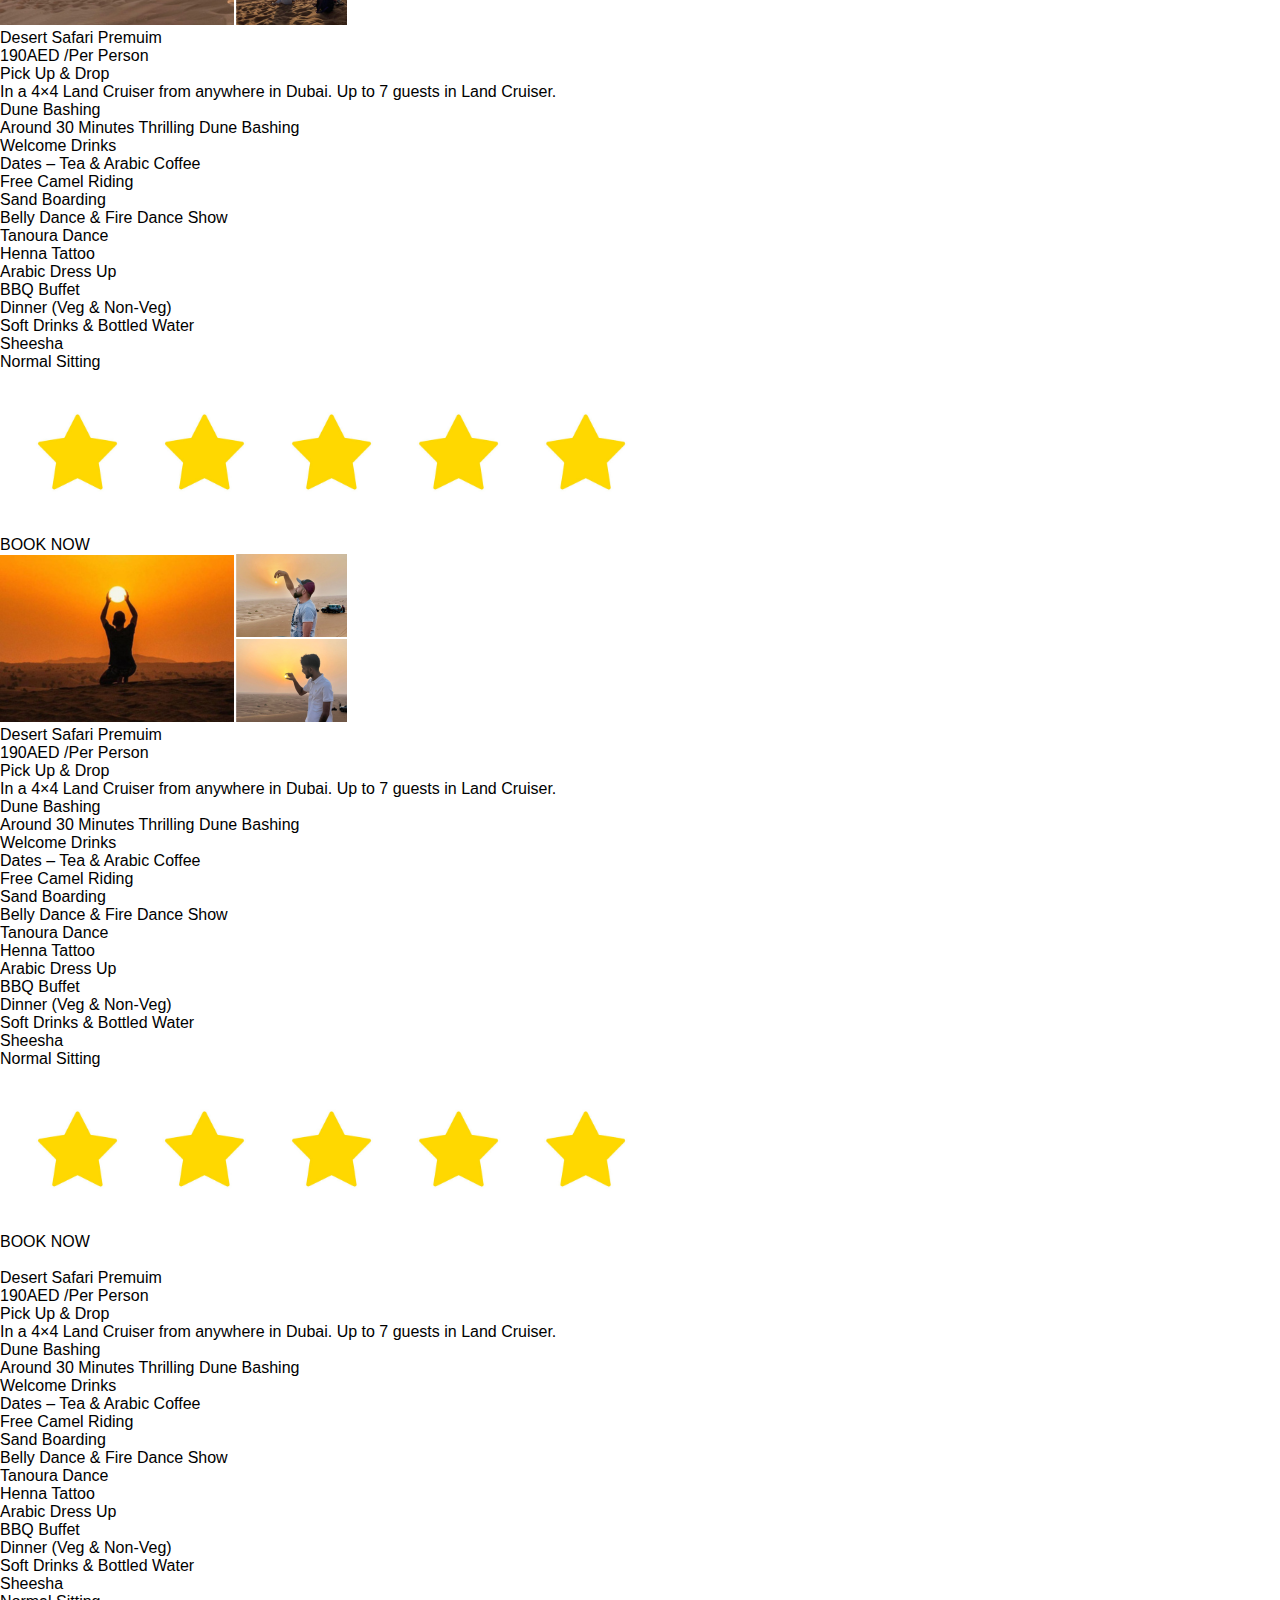
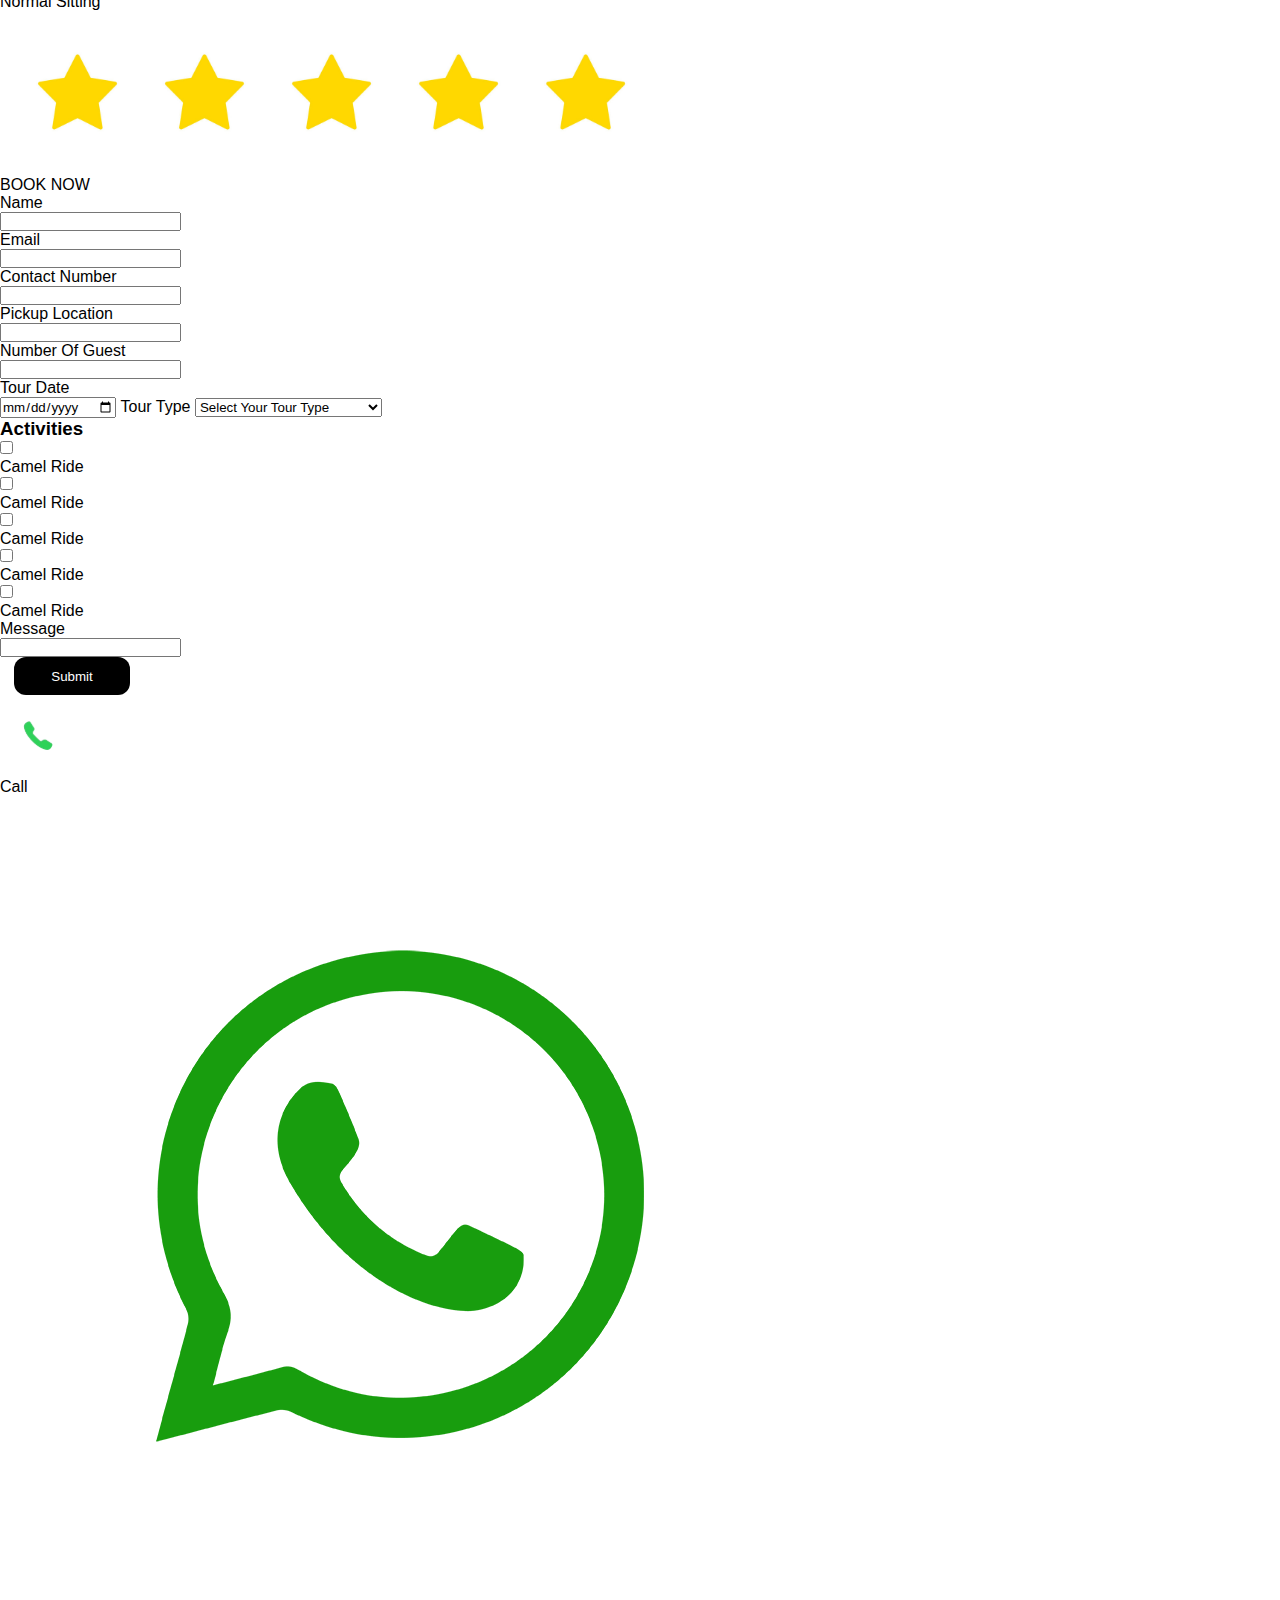
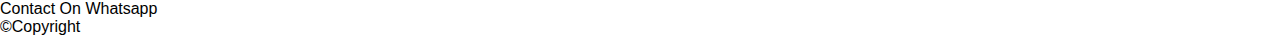
==== commit 66de8ccb: "img updated" ====
--- a/index.html
+++ b/index.html
@@ -41,7 +41,7 @@
                     20K+ Happy tourists. Arabian Desert Safari offers extreme and luxury safari adventure of all type.
                     Book your safari adventure with us today.</p>
             </div>
-            <div class="img"><img src="https://source.unsplash.com/random/372x165?offroading" alt=""></div>
+            <div class="img"><img src="./photos/nissanpetrol.jpg" alt=""></div>
         </div>
         <div class="main">
             <div class="head">
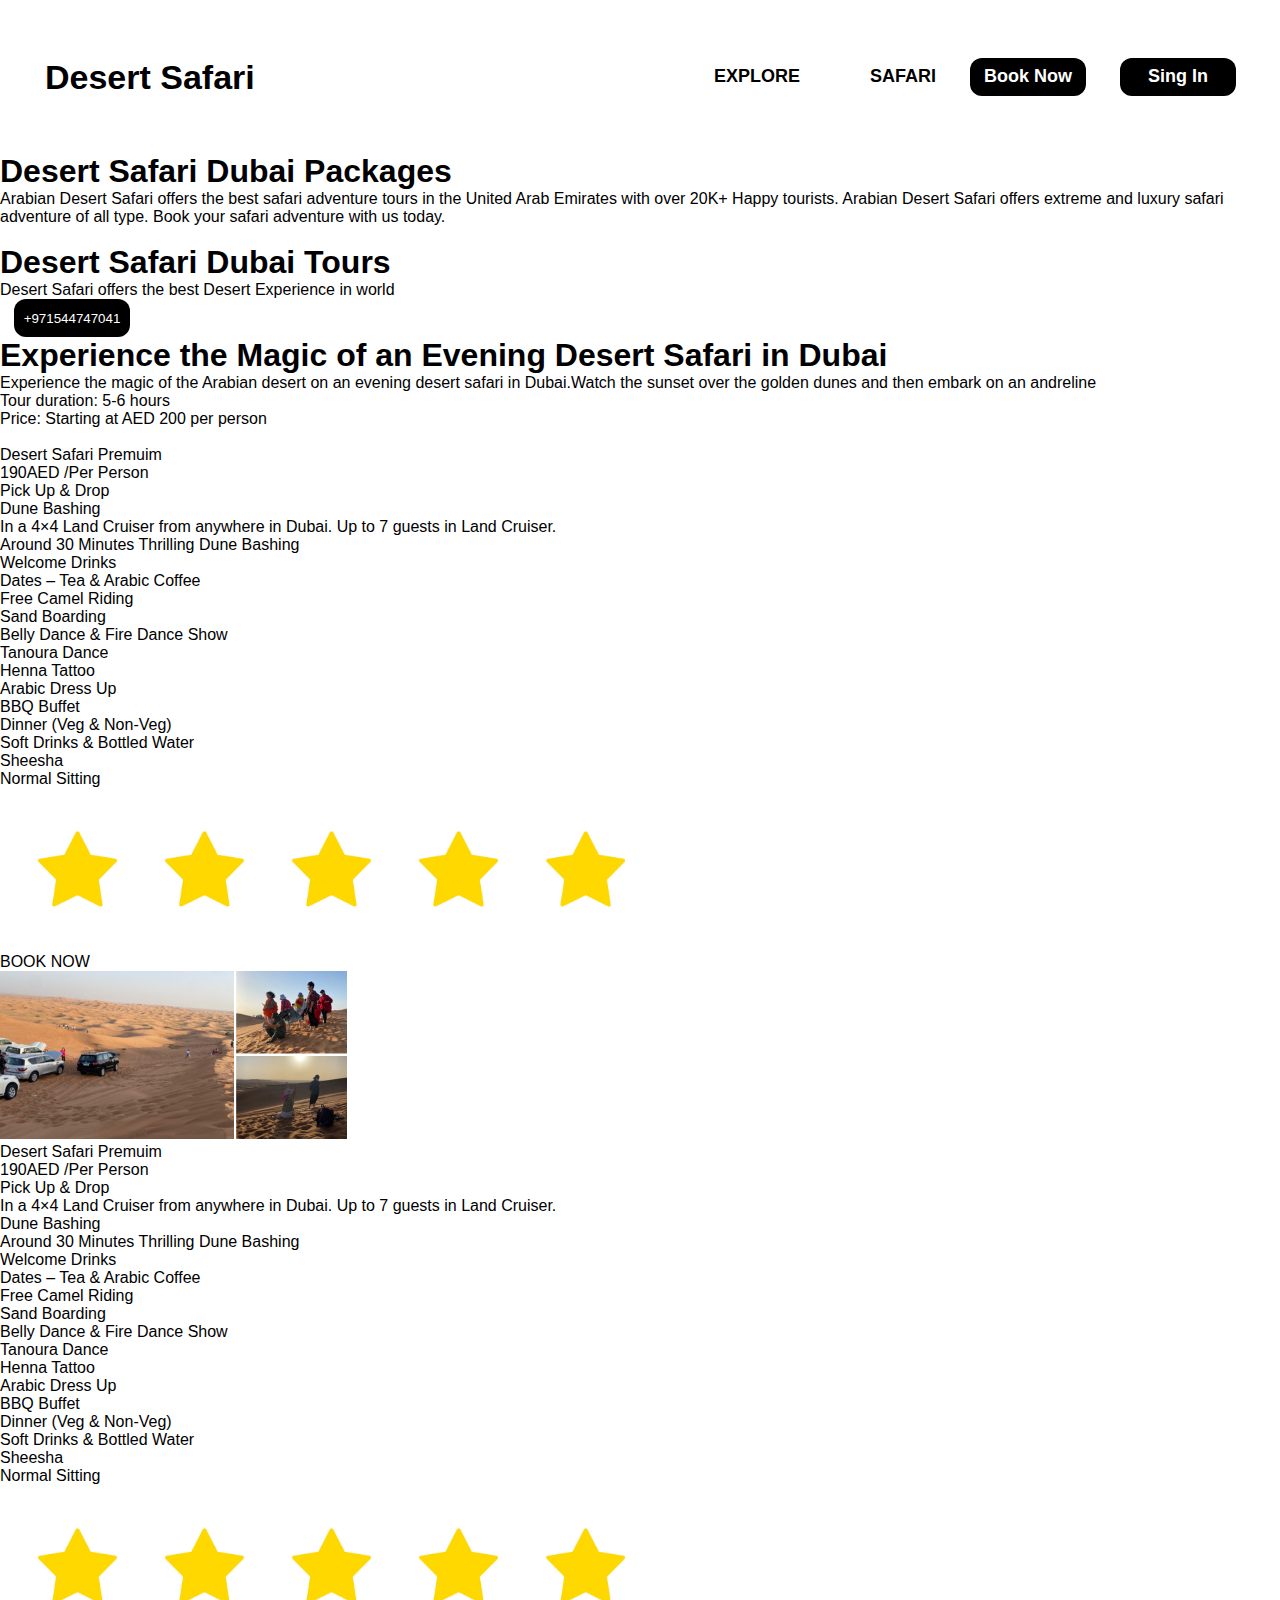
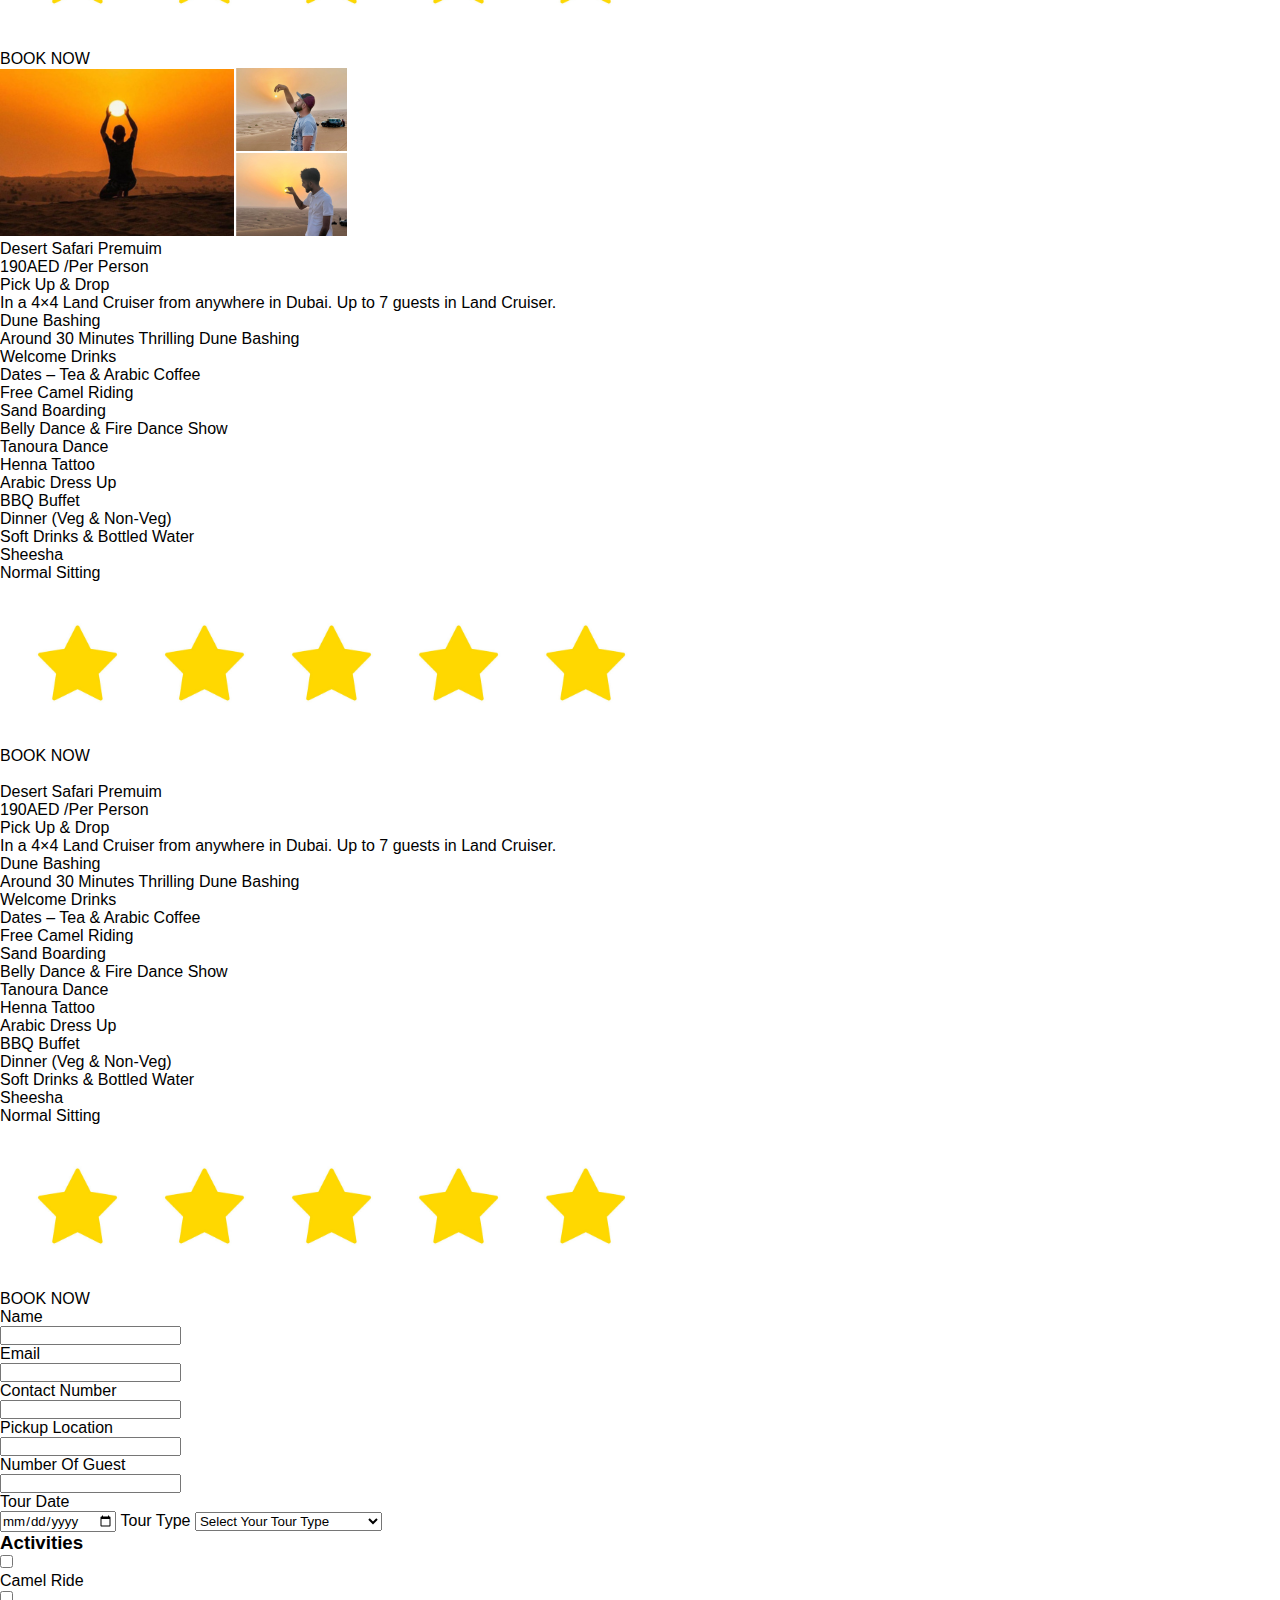
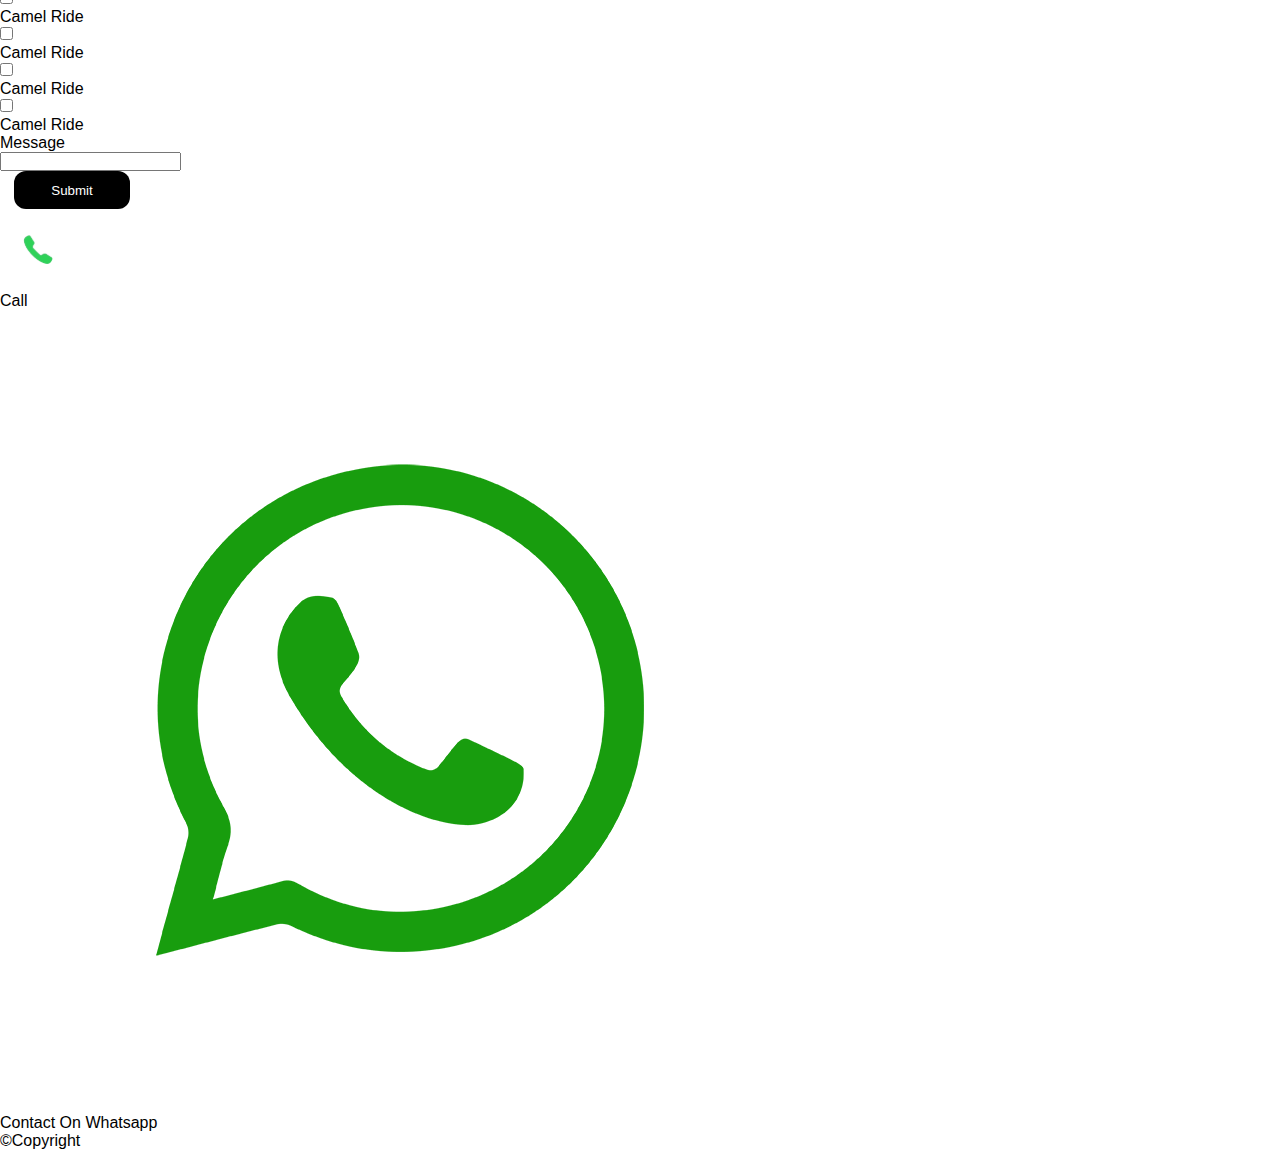
==== commit 1d95d497: "img updated" ====
--- a/index.html
+++ b/index.html
@@ -41,7 +41,7 @@
                     20K+ Happy tourists. Arabian Desert Safari offers extreme and luxury safari adventure of all type.
                     Book your safari adventure with us today.</p>
             </div>
-            <div class="img"><img src="./photos/nissanpetrol.jpg" alt=""></div>
+            <div class="img"><img src="./photos/nissanpetrol2.jpg" alt=""></div>
         </div>
         <div class="main">
             <div class="head">
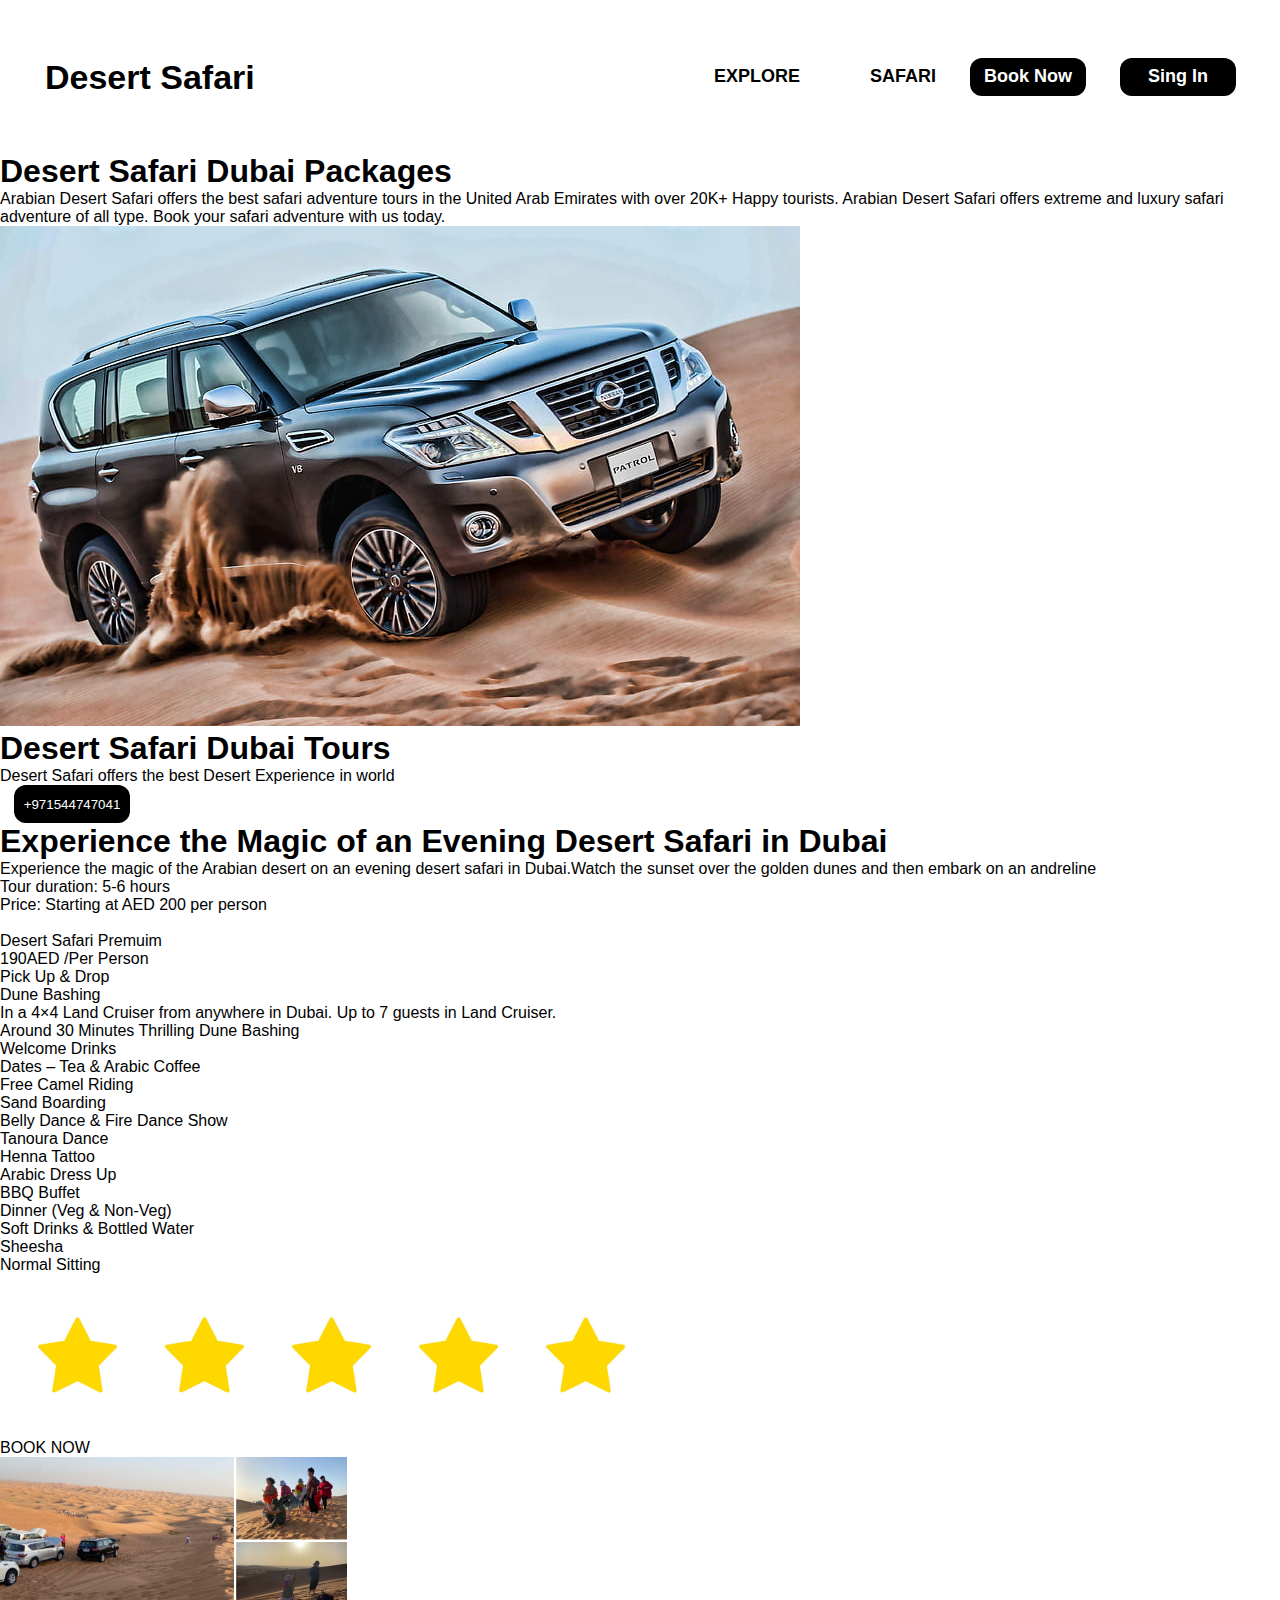
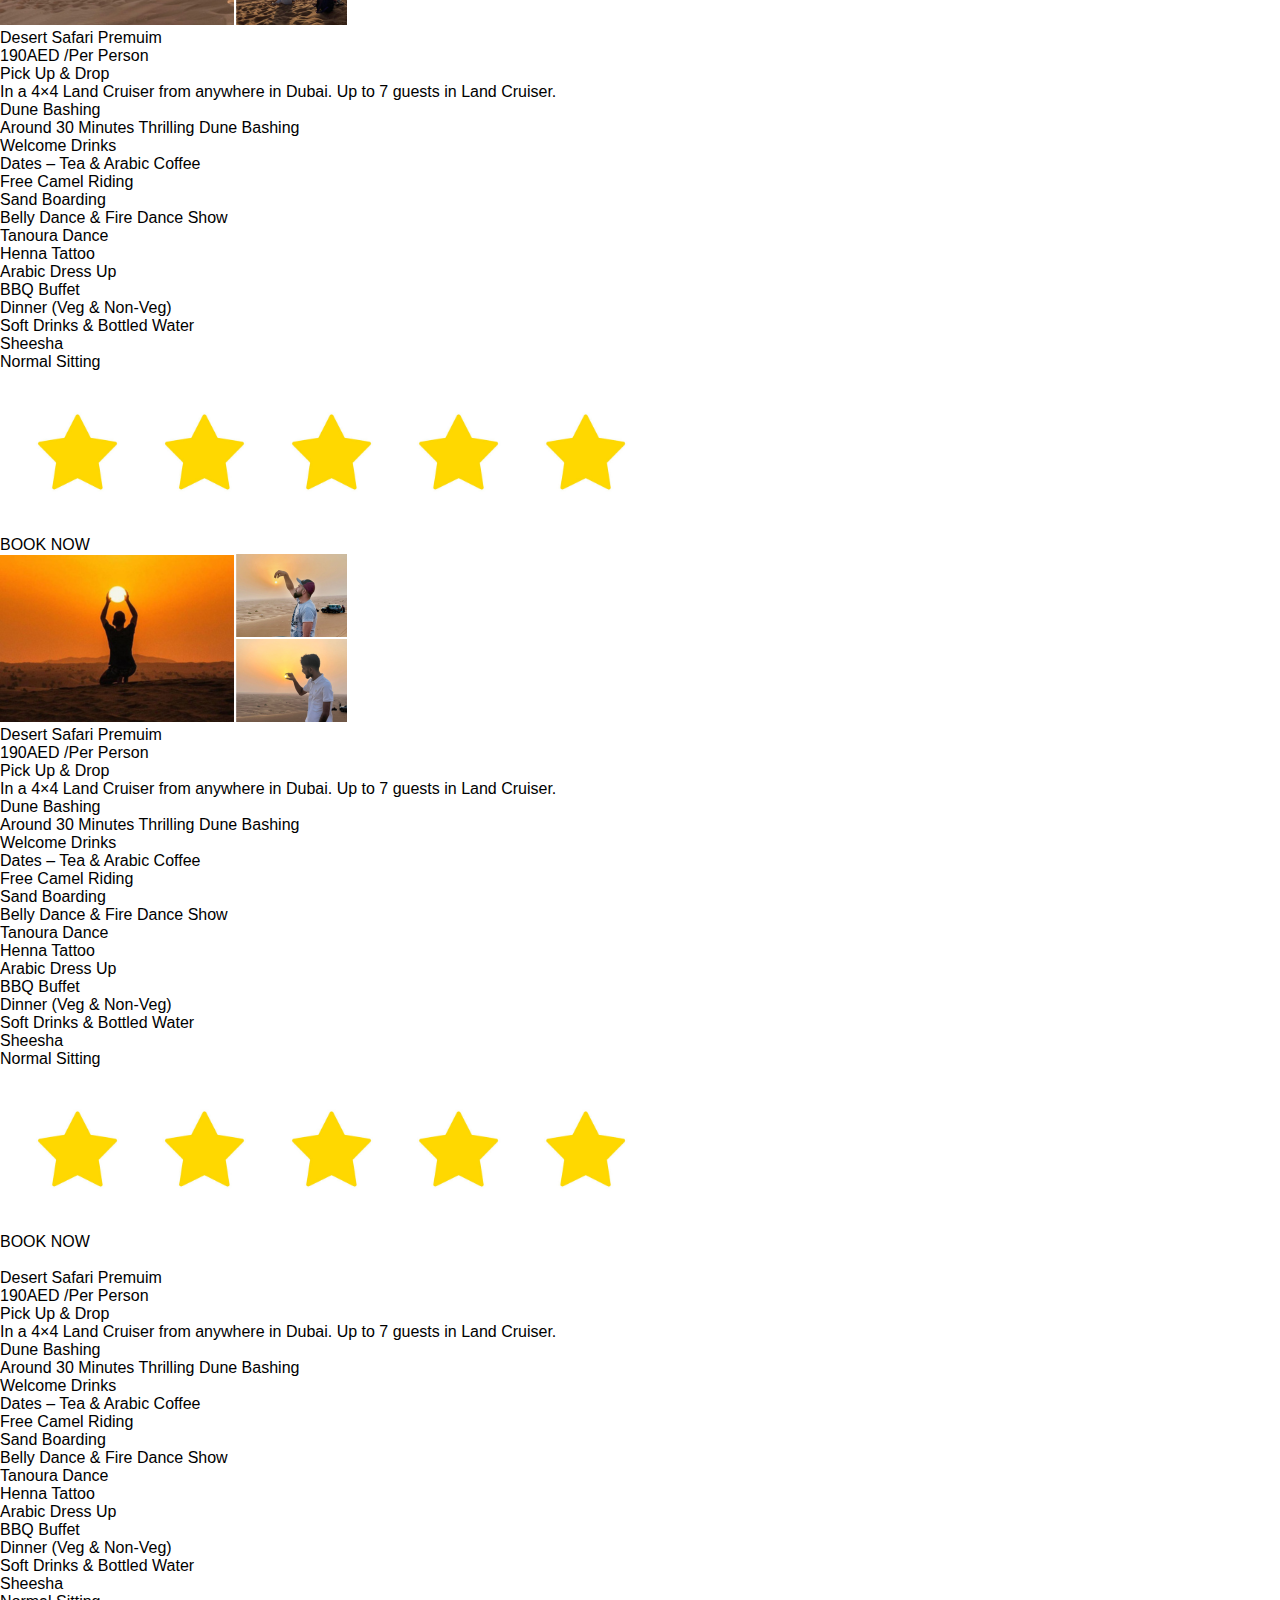
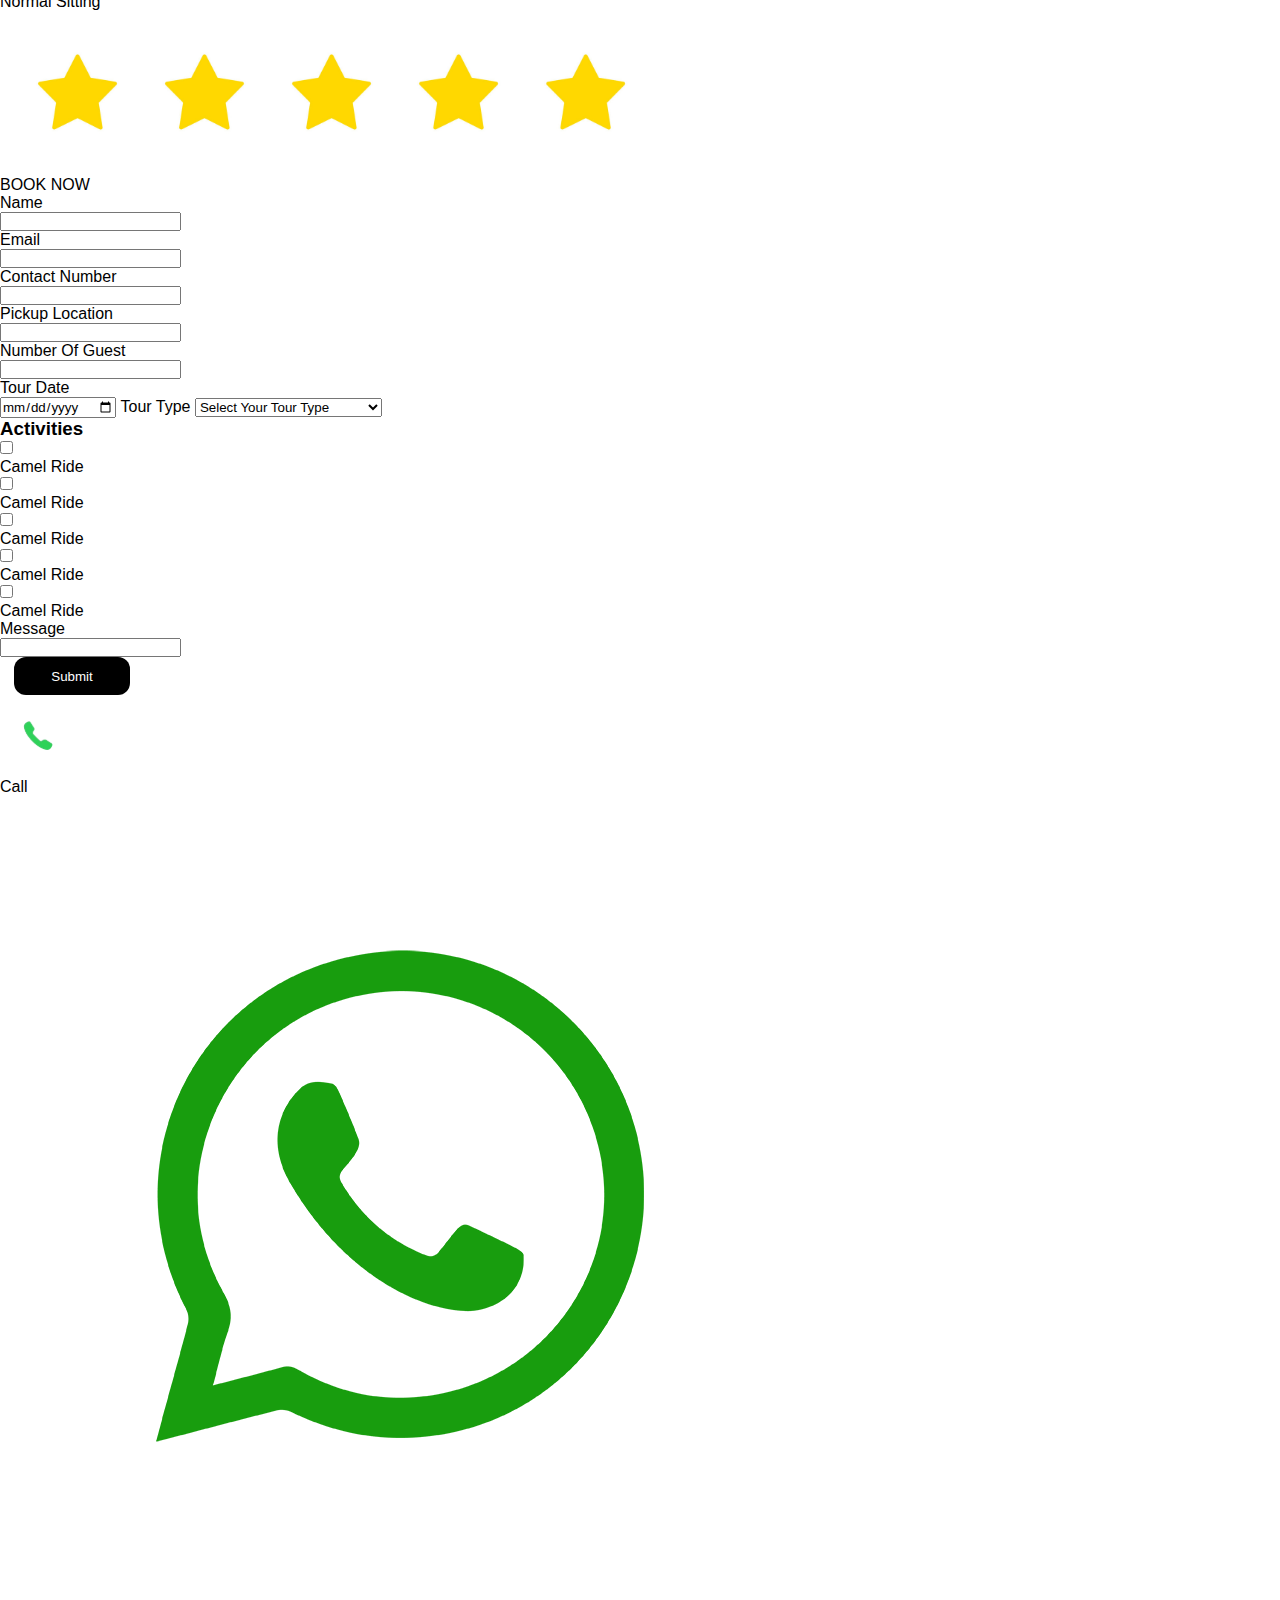
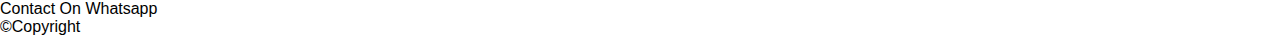
==== commit 94205da1: "img added" ====
--- a/index.html
+++ b/index.html
@@ -41,7 +41,7 @@
                     20K+ Happy tourists. Arabian Desert Safari offers extreme and luxury safari adventure of all type.
                     Book your safari adventure with us today.</p>
             </div>
-            <div class="img"><img src="./photos/nissanpetrol2.jpg" alt=""></div>
+            <div class="img"><img src="./photos/nissanpetrol.jpg" alt=""></div>
         </div>
         <div class="main">
             <div class="head">
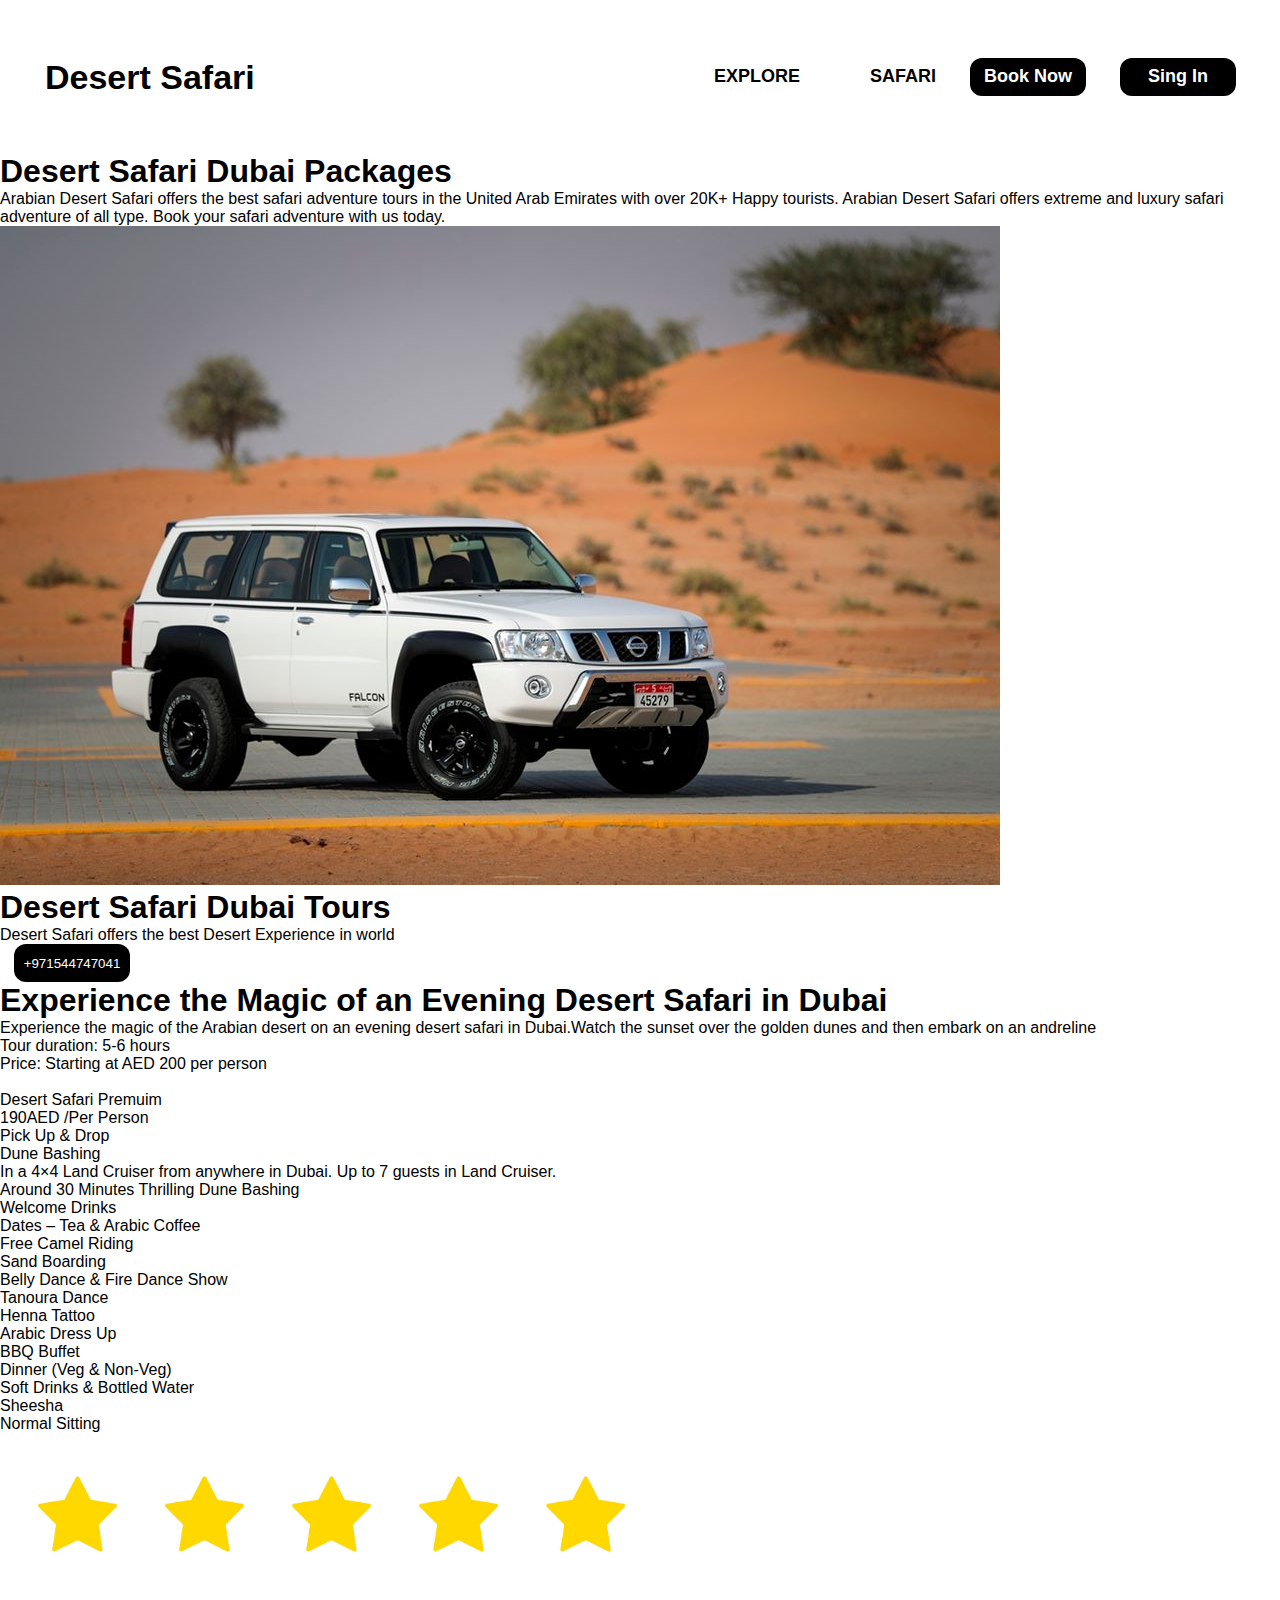
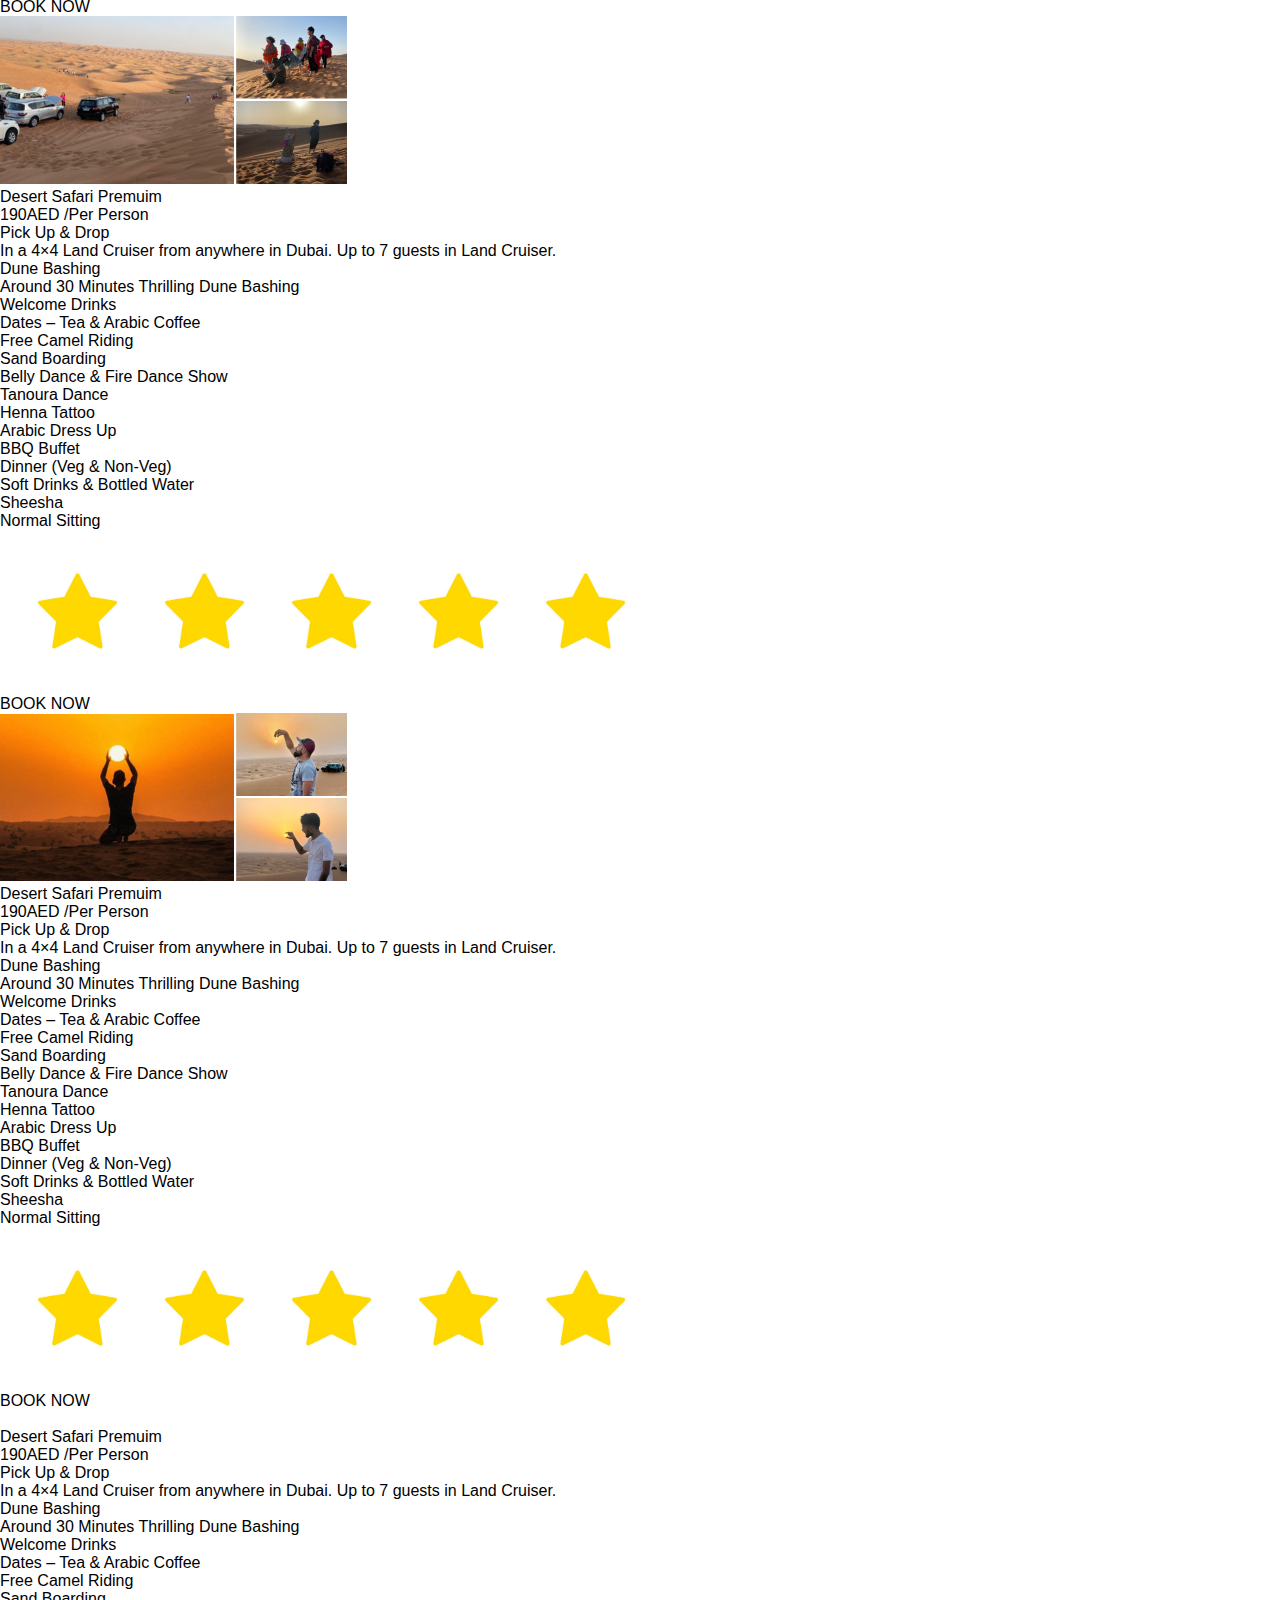
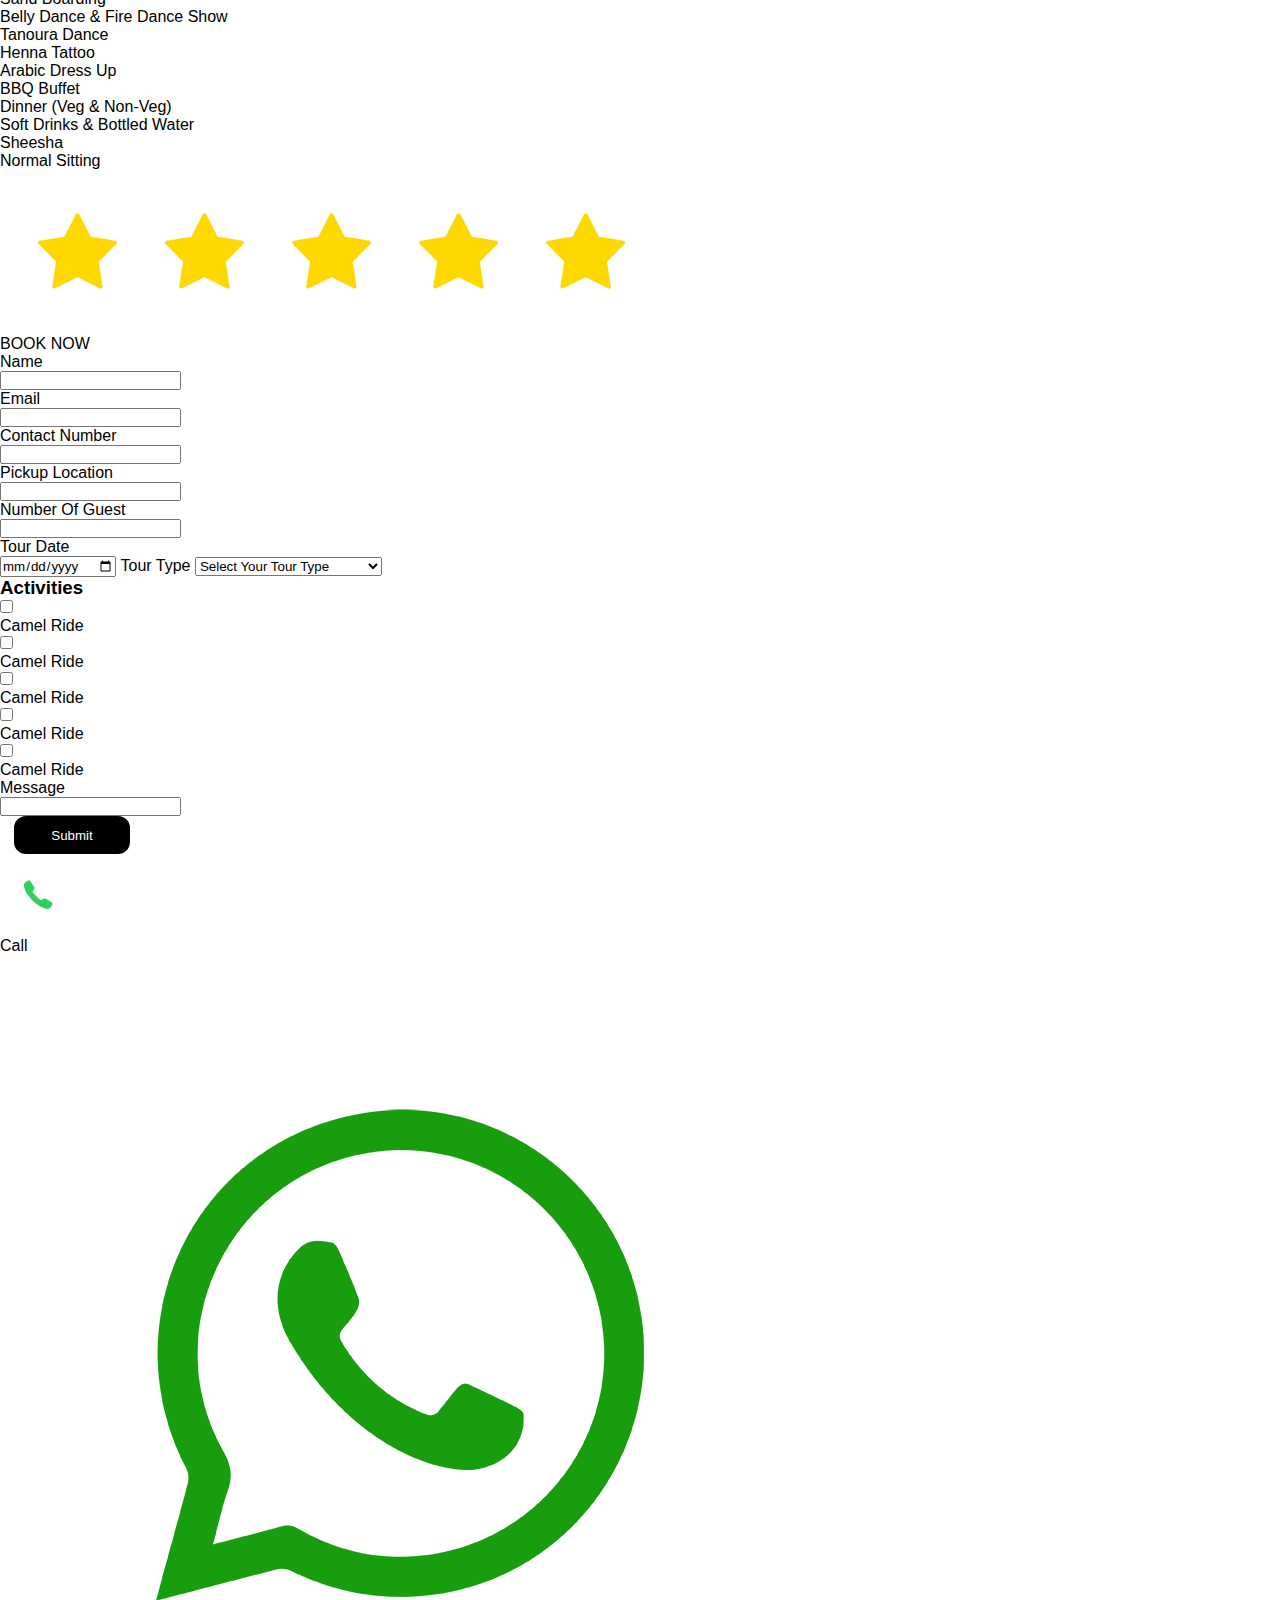
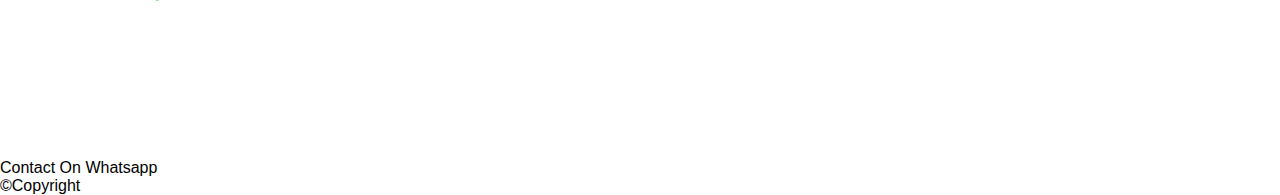
==== commit 580a0131: "scroll  function" ====
--- a/index.html
+++ b/index.html
@@ -41,7 +41,7 @@
                     20K+ Happy tourists. Arabian Desert Safari offers extreme and luxury safari adventure of all type.
                     Book your safari adventure with us today.</p>
             </div>
-            <div class="img"><img src="./photos/nissanpetrol.jpg" alt=""></div>
+            <div class="img"><img src="./photos/nissan_Patrol2.jpg" alt=""></div>
         </div>
         <div class="main">
             <div class="head">
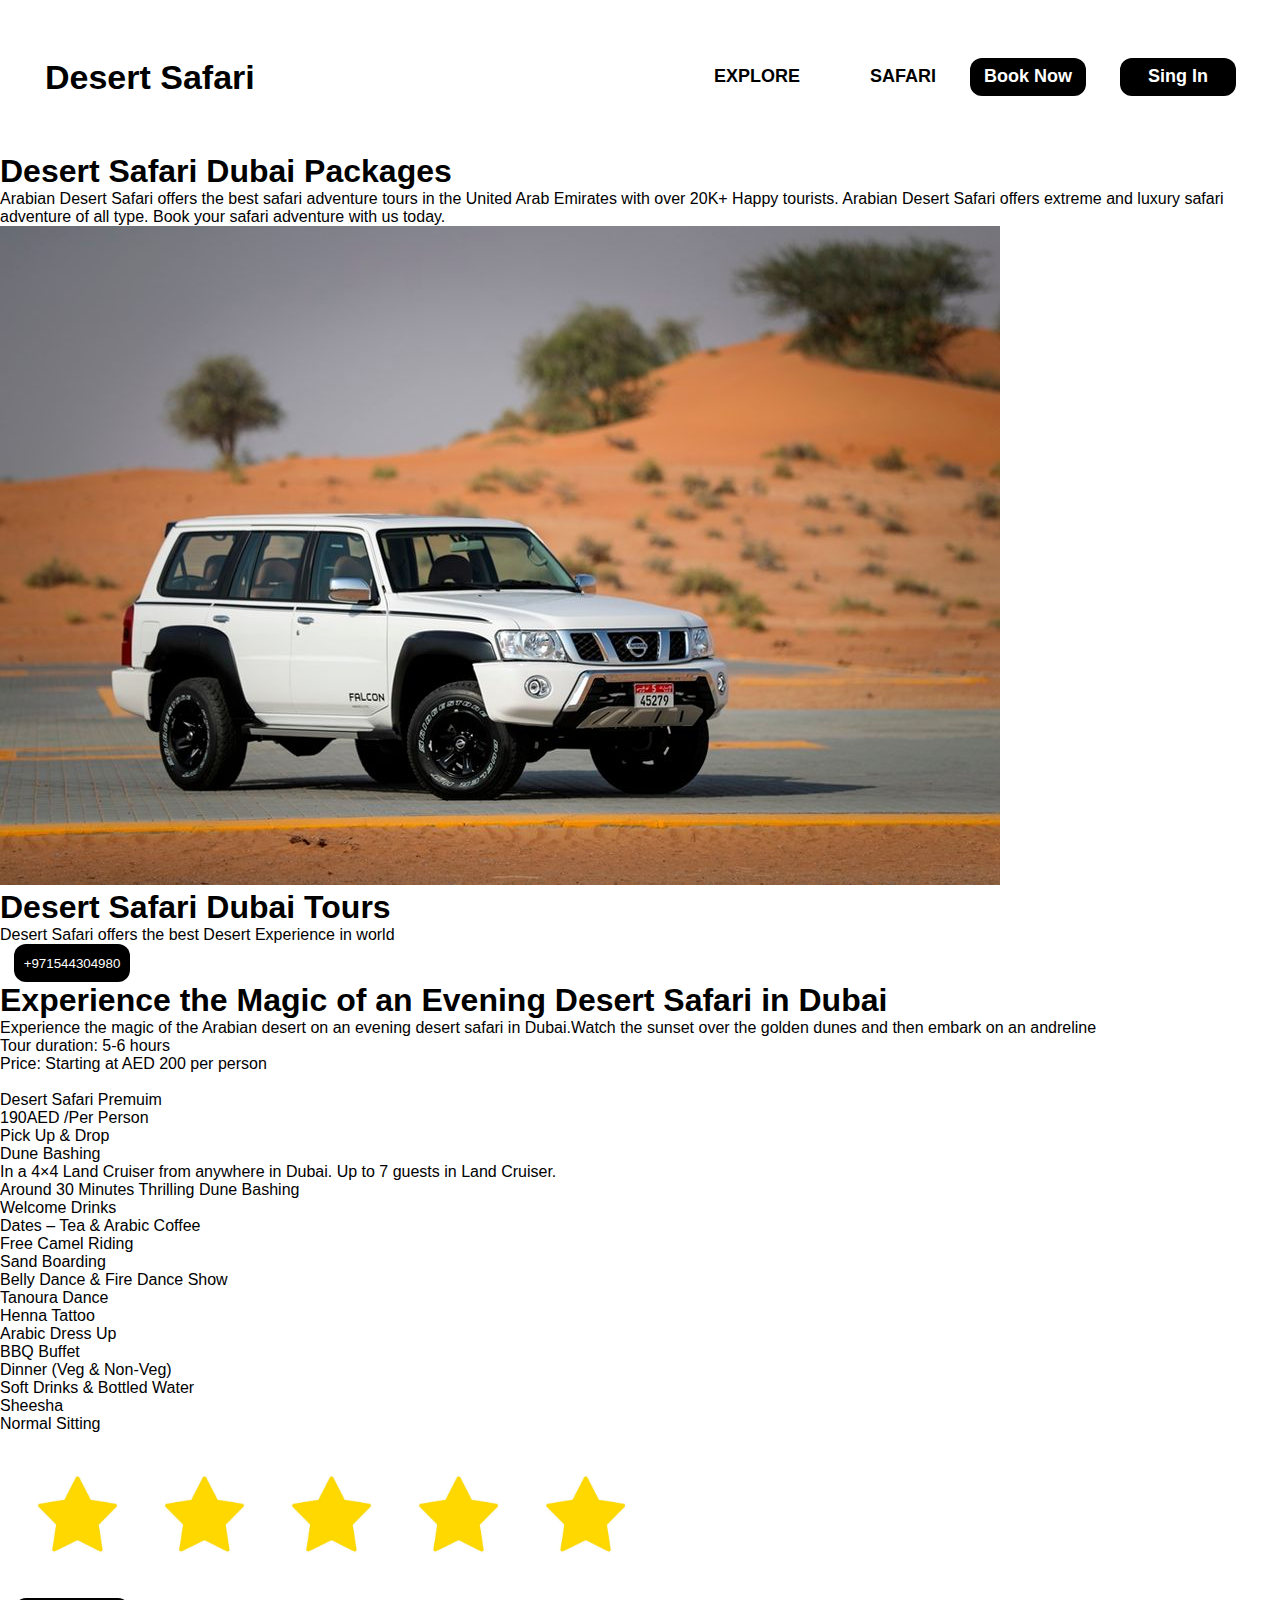
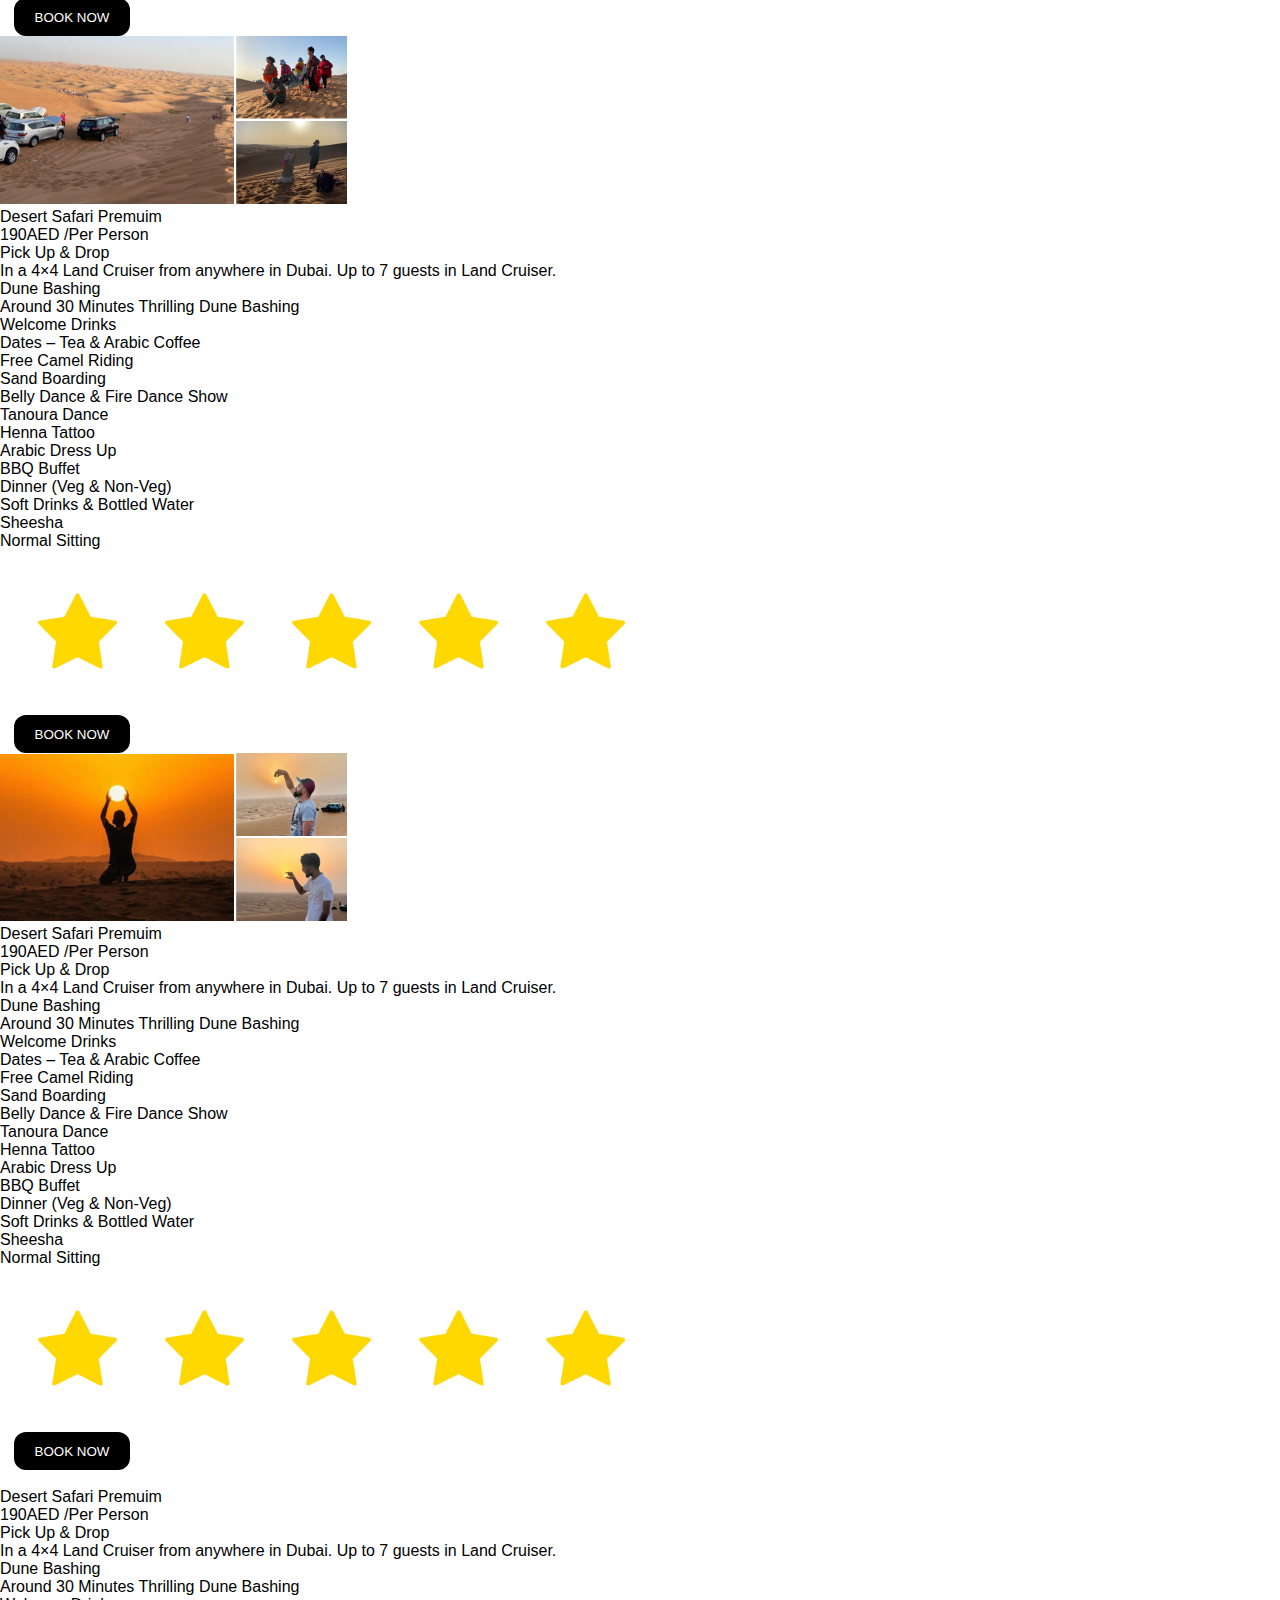
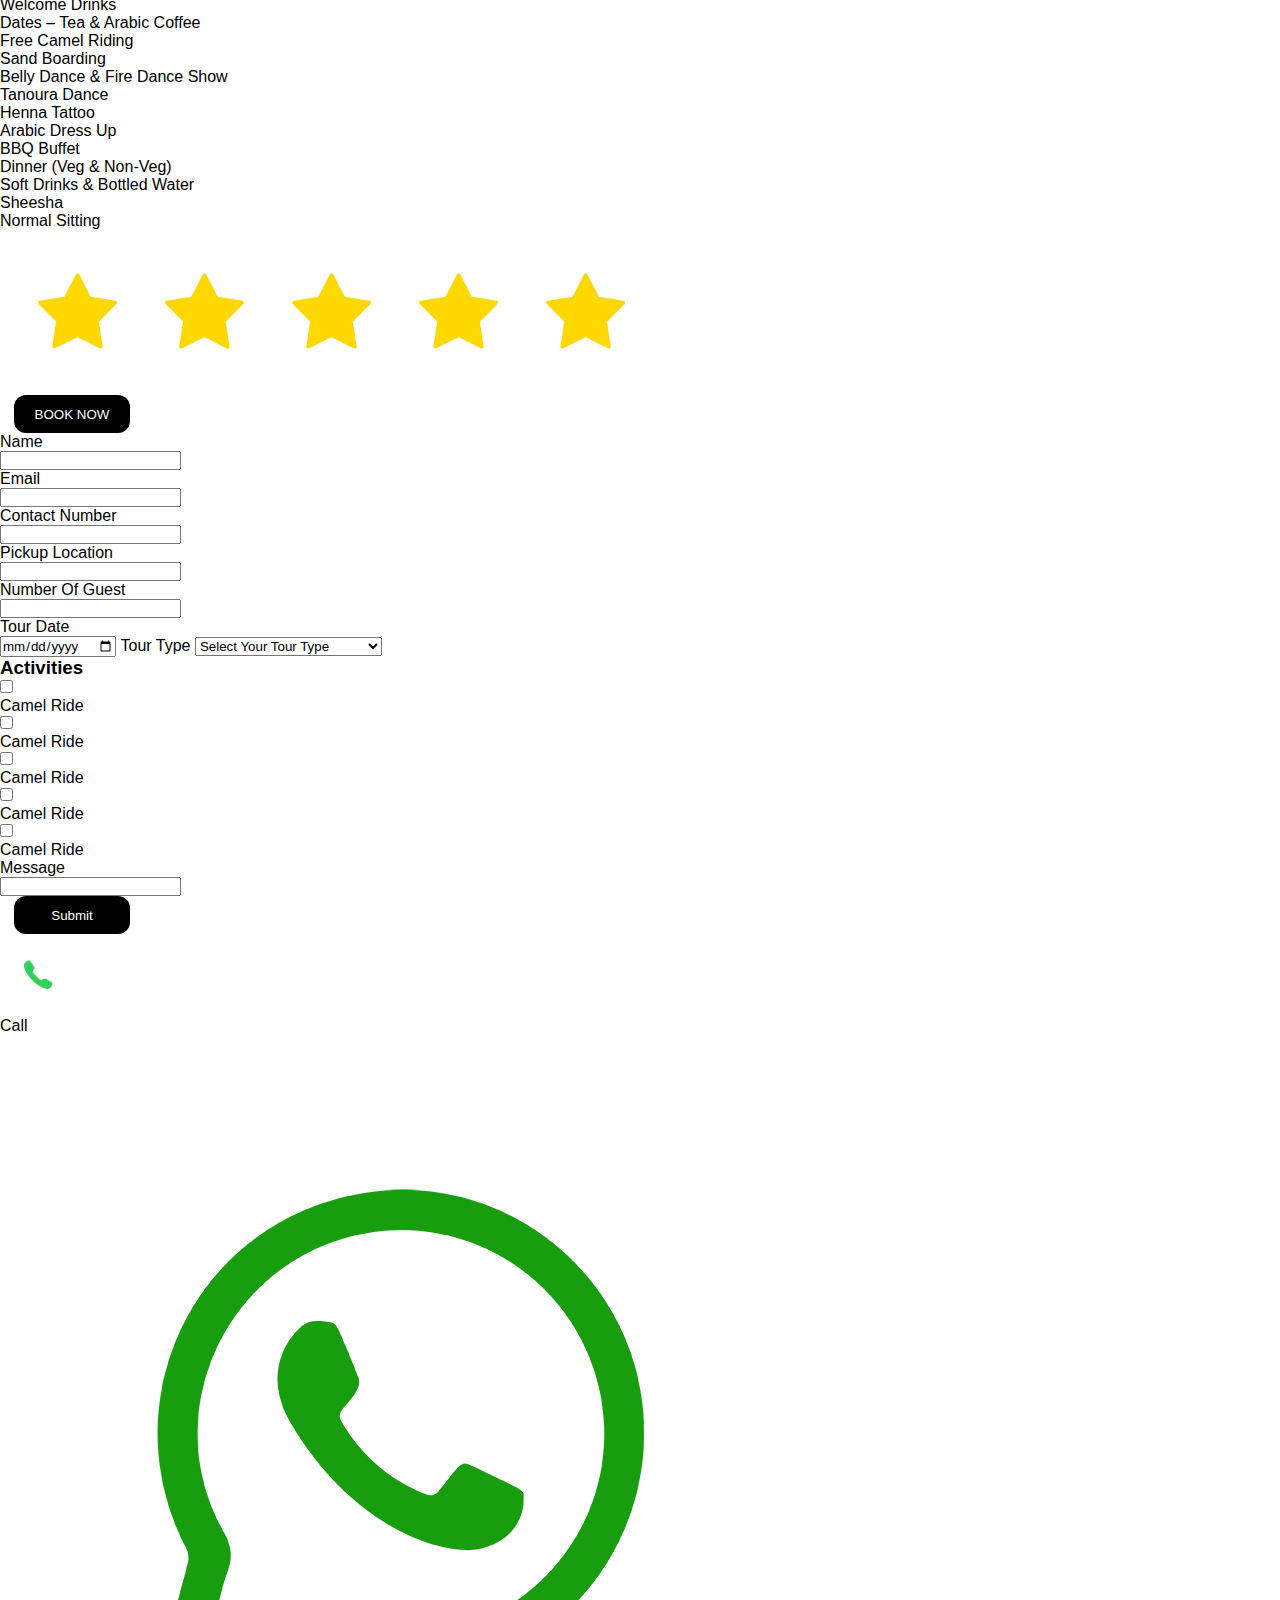
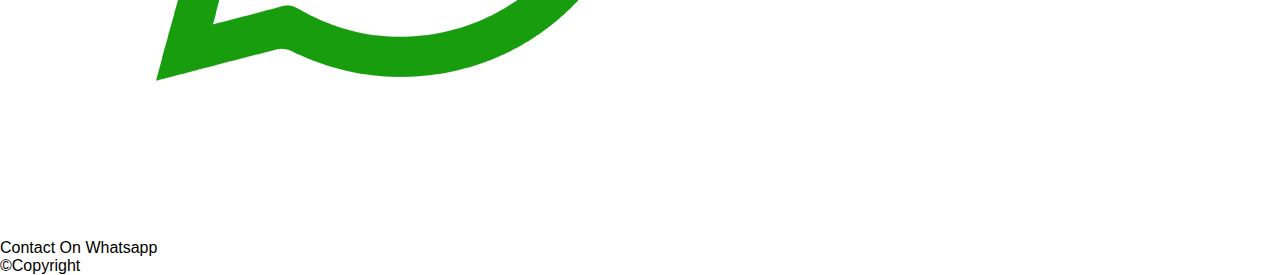
==== commit 49960847: "new photos" ====
--- a/index.html
+++ b/index.html
@@ -53,7 +53,7 @@
             </div>
             <div class="button">
                 <button>
-                    +971544747041
+                    +971544304980
                 </button>
             </div>
             <div class="offer">
@@ -156,7 +156,7 @@
                     <img src="./photos/review.png" alt="" srcset="">
                 </div>
                 <div class="buyButton">
-                    BOOK NOW
+                    <button onclick="book(window)" class="buyButton">BOOK NOW</button>
                 </div>
             </div>
         </div>
@@ -246,7 +246,7 @@
                     <img src="./photos/review.png" alt="" srcset="">
                 </div>
                 <div class="buyButton">
-                    BOOK NOW
+                    <button onclick="book(window)" class="buyButton">BOOK NOW</button>
                 </div>
             </div>
         </div>
@@ -336,7 +336,7 @@
                     <img src="./photos/review.png" alt="" srcset="">
                 </div>
                 <div class="buyButton">
-                    BOOK NOW
+                    <button onclick="book(window)" class="buyButton">BOOK NOW</button>
                 </div>
             </div>
         </div>
@@ -426,7 +426,7 @@
                     <img src="./photos/review.png" alt="" srcset="">
                 </div>
                 <div class="buyButton">
-                    BOOK NOW
+                    <button onclick="book(window)" class="buyButton">BOOK NOW</button>
                 </div>
             </div>
         </div>
